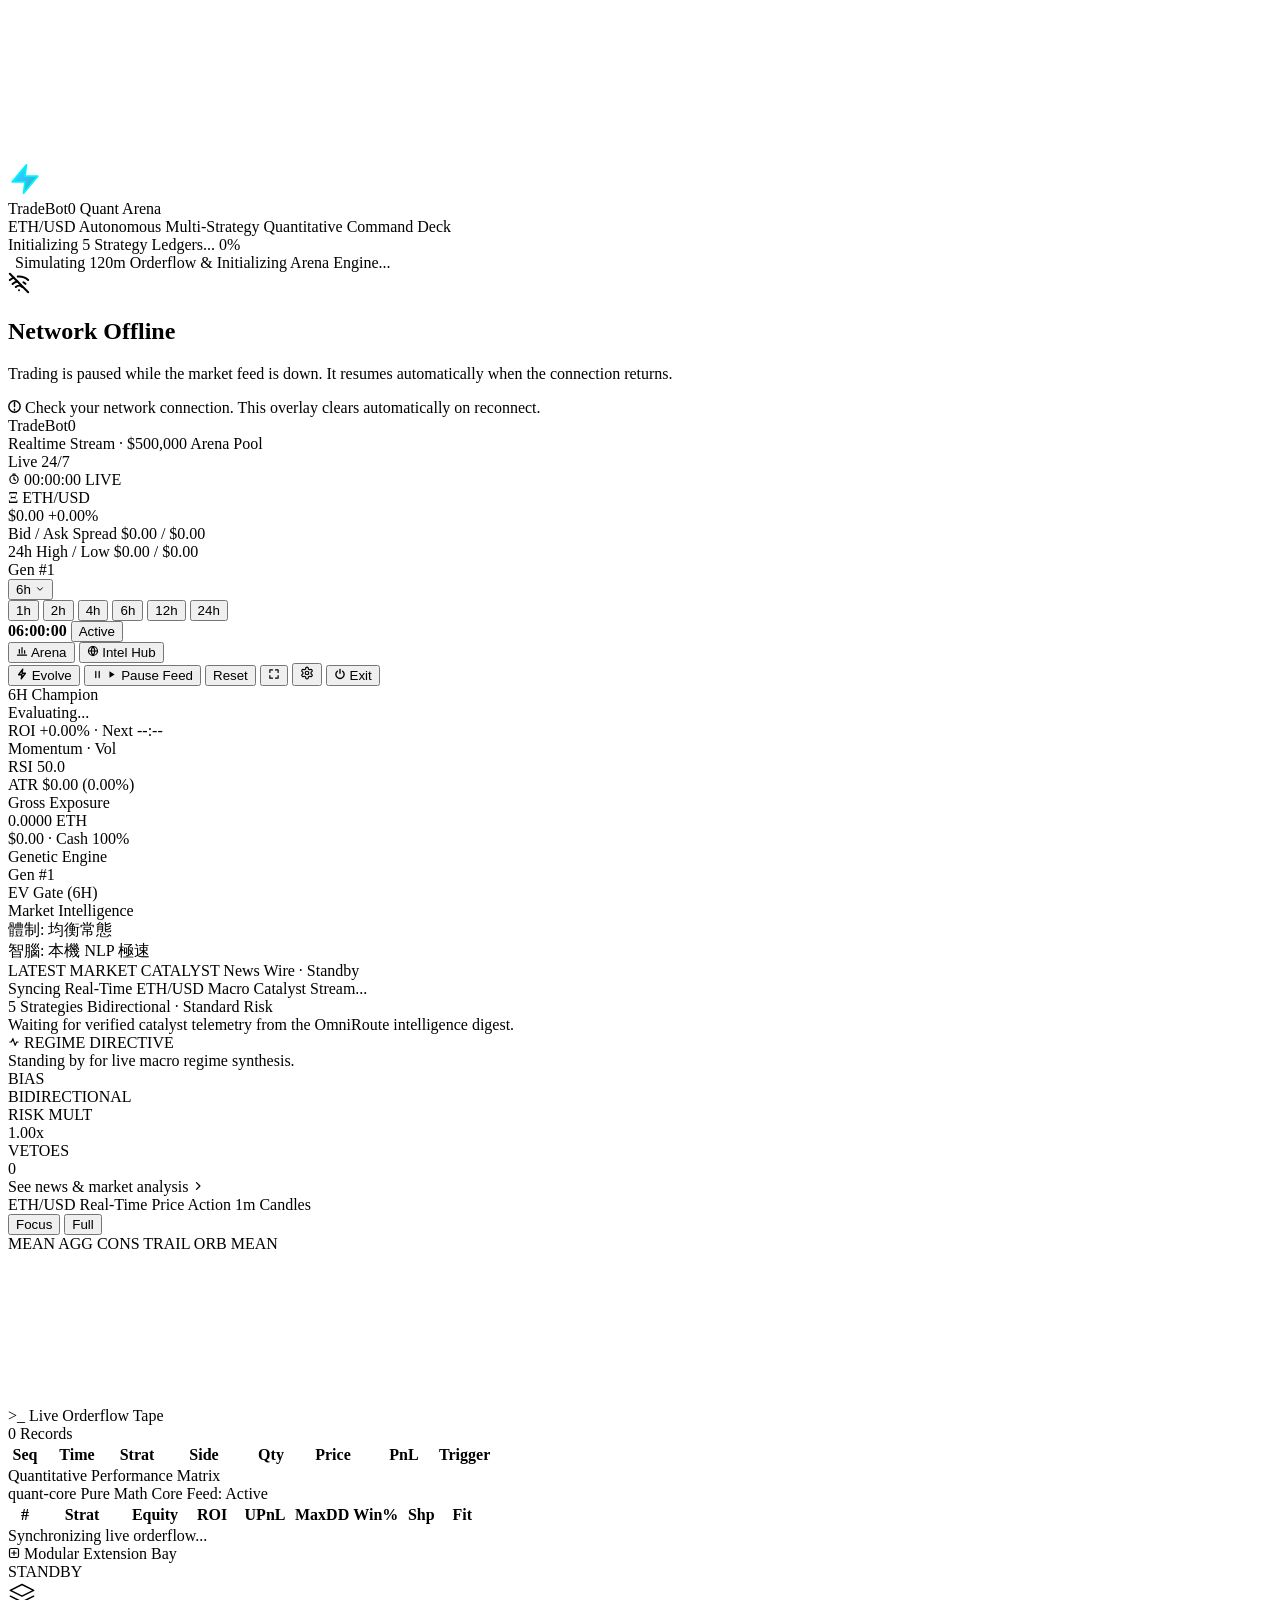
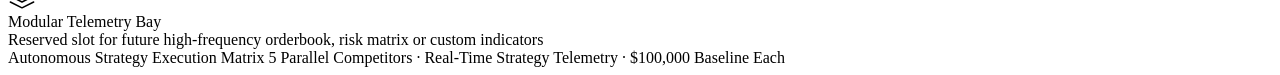
==== src/gui/assets/index.html @ a38b7079 "feat(ui): optimize TradeBot0 frontend across phases 0-4 (Option B)" ====
<!DOCTYPE html>
<html lang="en" data-theme="dark" data-wallpaper="obsidian">
<head>
<meta charset="UTF-8" />
<meta name="viewport" content="width=device-width, initial-scale=1.0" />
<title>TradeBot0 — ETH/USD Quant Trading Arena</title>
<style>
/* __APP_CSS__ */
</style>
</head>
<body class="ss-stage-host lg-stage" data-wallpaper="obsidian">
  <!-- Multi-Wallpaper Volumetric Background Stage (.lg-ambient-field) -->
  <div class="lg-ambient-field" id="lgAmbientField" aria-hidden="true">
    <div class="lg-ambient-grainient" id="lgAmbientGrainient" aria-hidden="true"></div>
    <canvas class="lg-ambient-shader" id="lgAmbientShaderCanvas" aria-hidden="true"></canvas>
    <div class="lg-ambient-blur-layer">
      <div class="lg-ambient-blob lg-ambient-blob--1"></div>
      <div class="lg-ambient-blob lg-ambient-blob--2"></div>
      <div class="lg-ambient-blob lg-ambient-blob--3"></div>
      <div class="lg-ambient-blob lg-ambient-blob--4"></div>
    </div>
    <div class="lg-ambient-caustics"></div>
    <div class="lg-ambient-grain"></div>
  </div>

  <!-- Ambient Global Bottom-Layer Cursor Glow Halo (500% area, ~20% opacity, diffuse) -->
  <div id="globalCursorBackdrop" class="global-cursor-backdrop" aria-hidden="true"></div>

  <!-- Initialization Splash Screen Overlay -->
  <div id="splashOverlay" class="splash-overlay">
    <div class="splash-container lg-glass lg-spot-card">
      <div class="splash-radar-beacon">
        <div class="lg-orbits" aria-hidden="true">
          <span class="lg-orbit-ring lg-orbit-ring--1"></span>
          <span class="lg-orbit-ring lg-orbit-ring--2"></span>
          <span class="lg-orbit-ring lg-orbit-ring--3"></span>
        </div>
        <div class="splash-icon">
          <svg class="splash-svg-icon" viewBox="0 0 24 24" width="34" height="34" fill="none" xmlns="http://www.w3.org/2000/svg">
            <polygon points="13 2 3 14 12 14 11 22 21 10 12 10 13 2" fill="url(#splashZapGrad)" stroke="#00F2FE" stroke-width="1.25" stroke-linecap="round" stroke-linejoin="round"/>
            <defs>
              <linearGradient id="splashZapGrad" x1="3" y1="2" x2="21" y2="22" gradientUnits="userSpaceOnUse">
                <stop stop-color="#00F2FE"/>
                <stop offset="0.5" stop-color="#38BDF8"/>
                <stop offset="1" stop-color="#10B981"/>
              </linearGradient>
            </defs>
          </svg>
        </div>
      </div>
      <div class="splash-brand">
        <div class="splash-title">TradeBot0 <span class="splash-highlight">Quant Arena</span></div>
        <div class="splash-subtitle">ETH/USD Autonomous Multi-Strategy Quantitative Command Deck</div>
      </div>
      <div class="splash-progress-wrapper">
        <div class="splash-progress-track ss-meter">
          <div id="splashProgressBar" class="splash-progress-bar ss-meter__fill">
            <div class="splash-progress-glow"></div>
          </div>
        </div>
        <div class="splash-progress-meta">
          <span id="splashStepLabel" class="splash-step-lbl">Initializing 5 Strategy Ledgers...</span>
          <span id="splashPercentLabel" class="splash-percent-lbl num">0%</span>
        </div>
      </div>
      <div class="splash-footer-note">
        <span class="live-dot" style="margin-right:7px;"></span>
        <span id="splashFooterNoteText">Simulating 120m Orderflow &amp; Initializing Arena Engine...</span>
      </div>
    </div>
  </div>

  <!-- Network Offline Blocking Overlay: reuses the stageshow modal pattern
       (.ss-modal-overlay + .ss-modal + lg-glass), amber warning variant
       copied from the reset confirmation modal. Shown while the market feed
       is down; trading is paused until a fresh quote arrives. No close
       button and no backdrop click: it clears only when the connection
       returns. -->
  <div id="networkOfflineOverlay" class="ss-modal-overlay" role="dialog" aria-modal="true" aria-labelledby="networkOfflineTitle">
    <div class="ss-modal lg-glass lg-spot-card">
      <div class="ss-modal-ambient-glow ss-modal-glow--amber" aria-hidden="true"></div>
      <div class="ss-modal-hero">
        <div class="ss-modal-icon-orb ss-orb--amber">
          <div class="orb-ring" aria-hidden="true"></div>
          <svg class="ss-svg-icon modal-reset-icon" viewBox="0 0 24 24" width="22" height="22" fill="none" stroke="currentColor" stroke-width="2.2" stroke-linecap="round" stroke-linejoin="round" aria-hidden="true">
            <path d="M12 20h.01"></path>
            <path d="M8.5 16.4a5 5 0 0 1 7 0"></path>
            <path d="M2 8.82a15 15 0 0 1 4.17-2.65"></path>
            <path d="M10.66 5c4.01-.36 8.14.9 11.34 3.76"></path>
            <path d="M16.85 11.25a10 10 0 0 1 2.22 1.68"></path>
            <path d="M5 13a10 10 0 0 1 5.24-2.76"></path>
            <line x1="2" x2="22" y1="2" y2="22"></line>
          </svg>
        </div>
        <h2 class="ss-modal-title" id="networkOfflineTitle">Network Offline</h2>
        <p class="ss-modal-desc">Trading is paused while the market feed is down. It resumes automatically when the connection returns.</p>
      </div>
      <div class="ss-modal-callout ss-callout--amber">
        <svg class="ss-svg-icon" viewBox="0 0 16 16" width="13" height="13" fill="none" stroke="currentColor" stroke-width="1.8" stroke-linecap="round" stroke-linejoin="round" aria-hidden="true">
          <path d="M8 3v5M8 11.5v1M15 8A7 7 0 1 1 1 8a7 7 0 0 1 14 0z"></path>
        </svg>
        <span>Check your network connection. This overlay clears automatically on reconnect.</span>
      </div>
    </div>
  </div>

  <!-- ========================================================================
       TRADEBOT0 CORE APPLICATION SHELL
       Tier 1: Floating Top Navigation Dock (Brand | Dynamic Island | Controls)
       Tier 2: 3-Zone Trading Stage (Telemetry Tubes | Chart Slab | Orderflow Tape)
       Tier 3: Autonomous Strategy Execution Deck
       ======================================================================== -->
  <div class="app-shell">

    <!-- TIER 1: FLOATING 3-POD SPATIAL CAPSULE DOCK -->
    <header class="spatial-dock-bar">

      <!-- Pod 1 (Left): Optical Lens Brand Capsule + Clock + Wallpaper Switcher -->
      <div class="lg-dock-pod lg-dock-pod--brand lg-glass lg-spot-card">
        <div class="lg-brand-emblem" aria-hidden="true">
          <span class="lg-lens-ring"></span>
          <span class="lg-lens-core"></span>
        </div>
        <div class="title-group">
          <div class="app-wordmark">
            <span class="wordmark-main">TradeBot0</span>
          </div>
          <span class="title-sub" id="sourceSubtitle">Realtime Stream · $500,000 Arena Pool</span>
        </div>
        <div id="liveBadge" class="brand-badge ss-badge lg-island-pill" data-lead>
          <span class="pulse-dot ss-badge__dot"></span>
          <span id="liveStatusText" class="ss-badge__label">Live 24/7</span>
          <span class="lg-wave-bars" aria-hidden="true">
            <i></i><i></i><i></i><i></i>
          </span>
        </div>
        <div class="iso-clock-pill lg-pill num" id="isoClockPill" title="Realtime UI Master Clock">
          <svg class="ss-svg-icon clock-icon" viewBox="0 0 16 16" width="12" height="12" fill="none" stroke="currentColor" stroke-width="1.6" stroke-linecap="round" stroke-linejoin="round" aria-hidden="true">
            <circle cx="8" cy="8.5" r="5.5"></circle>
            <path d="M8 5.5v3l2 1.2"></path>
            <path d="M6.5 1.5h3"></path>
          </svg>
          <span id="isoClockDisplay">00:00:00</span>
          <span class="clock-cadence-badge">LIVE</span>
        </div>
      </div>

      <!-- Pod 2 (Center): Dynamic Island (Hero Spot + Spread + Range + Shutdown) -->
      <div class="lg-dock-pod lg-dock-pod--island lg-glass lg-spot-card" id="topDynamicIsland" role="button" tabindex="0" onclick="switchMainView('arena')" title="Click to view Trading Arena" style="cursor: pointer;">
        <div class="island-hero-price">
          <div class="island-pair-tag">
            <span class="island-eth-glyph">Ξ</span>
            <span class="stat-lbl">ETH/USD</span>
          </div>
          <span class="stat-val spot-hero num" id="spotPrice">$0.00</span>
          <span class="stat-val island-delta-pill num" id="change24h">+0.00%</span>
        </div>
        <div class="stat-divider" aria-hidden="true"></div>
        <div class="island-micro-metrics">
          <div class="stat-block">
            <span class="stat-lbl">Bid / Ask Spread</span>
            <span class="stat-val num" id="bidAskSpread">$0.00 / $0.00</span>
          </div>
          <div class="stat-divider" aria-hidden="true"></div>
          <div class="stat-block">
            <span class="stat-lbl">24h High / Low</span>
            <span class="stat-val num" id="highLow24h">$0.00 / $0.00</span>
          </div>
        </div>
      </div>

      <!-- Pod 3 (Right): Action & Evolution Controls -->
      <div class="lg-dock-pod lg-dock-pod--controls lg-glass lg-spot-card">
        <div class="auto-evolve-pill lg-pill num">
          <span class="evolve-gen-tag" id="genLabel">Gen #1</span>
          <div class="lg-dropdown" id="evolveIntervalDropdown">
            <button type="button" class="interval-select lg-select lg-dropdown__trigger" id="evolveIntervalSelect" onclick="toggleEvolveIntervalMenu()" aria-haspopup="menu" aria-expanded="false" title="Change auto evolution cycle">
              <span id="evolveIntervalLabel">6h</span>
              <svg class="lg-dropdown__chevron" viewBox="0 0 24 24" width="10" height="10" fill="none" stroke="currentColor" stroke-width="2.4" stroke-linecap="round" stroke-linejoin="round" aria-hidden="true"><path d="M6 9l6 6 6-6"/></svg>
            </button>
            <div class="lg-dropdown__menu" id="evolveIntervalMenu" role="menu" aria-label="Auto evolution cycle">
              <button type="button" class="lg-dropdown__item" role="menuitemradio" aria-checked="false" data-seconds="3600" style="--i:0" onclick="selectEvolveInterval('3600')">1h</button>
              <button type="button" class="lg-dropdown__item" role="menuitemradio" aria-checked="false" data-seconds="7200" style="--i:1" onclick="selectEvolveInterval('7200')">2h</button>
              <button type="button" class="lg-dropdown__item" role="menuitemradio" aria-checked="false" data-seconds="14400" style="--i:2" onclick="selectEvolveInterval('14400')">4h</button>
              <button type="button" class="lg-dropdown__item is-selected" role="menuitemradio" aria-checked="true" data-seconds="21600" style="--i:3" onclick="selectEvolveInterval('21600')">6h</button>
              <button type="button" class="lg-dropdown__item" role="menuitemradio" aria-checked="false" data-seconds="43200" style="--i:4" onclick="selectEvolveInterval('43200')">12h</button>
              <button type="button" class="lg-dropdown__item" role="menuitemradio" aria-checked="false" data-seconds="86400" style="--i:5" onclick="selectEvolveInterval('86400')">24h</button>
            </div>
          </div>
          <strong id="countdownLabel" class="evolve-timer">06:00:00</strong>
          <button class="lg-switch" data-on="true" onclick="toggleAutoEvolve()" id="autoEvolveToggleBtn" title="Click to toggle auto evolution">
            <span class="lg-switch__thumb" aria-hidden="true"></span>
            <span class="lg-switch__label" id="autoEvolveLabelText">Active</span>
          </button>
        </div>

        <div class="ss-seg lg-seg" style="--n:2;" data-active-idx="0" id="mainViewSeg">
          <span class="ss-seg__thumb lg-seg__thumb" aria-hidden="true"></span>
          <button class="view-btn ss-seg__option active" id="btnViewArena" data-on onclick="switchMainView('arena')" title="Trading Arena (Press 1)">
            <svg class="ss-svg-icon" viewBox="0 0 16 16" width="12" height="12" fill="none" stroke="currentColor" stroke-width="1.6" stroke-linecap="round" stroke-linejoin="round" aria-hidden="true">
              <path d="M2 13.5h12"></path>
              <path d="M4.5 11V6"></path>
              <path d="M8 11V3.5"></path>
              <path d="M11.5 11V7.5"></path>
            </svg>
            <span>Arena</span>
          </button>
          <button class="view-btn ss-seg__option" id="btnViewIntel" onclick="switchMainView('intel')" title="Market Intelligence (Press 2)">
            <svg class="ss-svg-icon" viewBox="0 0 16 16" width="12" height="12" fill="none" stroke="currentColor" stroke-width="1.6" stroke-linecap="round" stroke-linejoin="round" aria-hidden="true">
              <circle cx="8" cy="8" r="6"></circle>
              <path d="M2 8h12"></path>
              <path d="M8 2a9.5 9.5 0 0 1 2.4 6A9.5 9.5 0 0 1 8 14a9.5 9.5 0 0 1-2.4-6A9.5 9.5 0 0 1 8 2z"></path>
            </svg>
            <span>Intel Hub</span>
          </button>
        </div>

        <button class="btn btn-primary lg-btn lg-btn--primary metal-fx-cta" onclick="triggerEvolution()" title="Trigger tournament selection and crossover mutation now (Press E)">
          <svg class="ss-svg-icon" viewBox="0 0 16 16" width="12" height="12" fill="none" stroke="currentColor" stroke-width="1.8" stroke-linecap="round" stroke-linejoin="round" aria-hidden="true">
            <path d="M9 1.5L3.5 9h4.5l-1 5.5L12.5 7H8l1-5.5z"></path>
          </svg>
          <span>Evolve</span>
        </button>
        <button class="btn lg-btn" id="pauseBtn" onclick="togglePause()" title="Pause or Resume Live Feed (Press Space)">
          <span class="icon-morph-wrap" aria-hidden="true">
            <svg class="ss-svg-icon icon-morph-a" viewBox="0 0 16 16" width="11" height="11" fill="none" stroke="currentColor" stroke-width="1.8" stroke-linecap="round">
              <path d="M5.5 3.5v9M10.5 3.5v9"></path>
            </svg>
            <svg class="ss-svg-icon icon-morph-b" viewBox="0 0 16 16" width="11" height="11" fill="currentColor">
              <path d="M5 3.2l7.5 4.8L5 12.8V3.2z"></path>
            </svg>
          </span>
          <span class="action-swap-label">Pause Feed</span>
        </button>
        <button class="btn lg-btn" onclick="requestResetArena()" title="Reset all competitor portfolios to $100,000.00 cash">
          <span>Reset</span>
        </button>
        <button class="btn btn-icon-only lg-btn" onclick="toggleFullscreen()" title="Toggle Fullscreen Mode (F11)">
          <svg class="ss-svg-icon" viewBox="0 0 16 16" width="12" height="12" fill="none" stroke="currentColor" stroke-width="1.6" stroke-linecap="round" stroke-linejoin="round" aria-hidden="true">
            <path d="M2.5 6V2.5H6"></path>
            <path d="M10 2.5h3.5V6"></path>
            <path d="M13.5 10v3.5H10"></path>
            <path d="M6 13.5H2.5V10"></path>
          </svg>
        </button>
        <button class="btn btn-icon-only lg-btn" id="btnOpenSettings" onclick="openSetupWizardModal()" title="AI Services">
          <svg class="ss-svg-icon" viewBox="0 0 24 24" width="14" height="14" fill="none" stroke="currentColor" stroke-width="2" stroke-linecap="round" stroke-linejoin="round" aria-hidden="true">
            <circle cx="12" cy="12" r="3"></circle>
            <path d="M12.22 2h-.44a2 2 0 0 0-2 2v.18a2 2 0 0 1-1 1.73l-.43.25a2 2 0 0 1-2 0l-.15-.08a2 2 0 0 0-2.73.73l-.22.38a2 2 0 0 0 .73 2.73l.15.1a2 2 0 0 1 1 1.72v.51a2 2 0 0 1-1 1.74l-.15.09a2 2 0 0 0-.73 2.73l.22.38a2 2 0 0 0 2.73.73l.15-.08a2 2 0 0 1 2 0l.43.25a2 2 0 0 1 1 1.73V20a2 2 0 0 0 2 2h.44a2 2 0 0 0 2-2v-.18a2 2 0 0 1 1-1.73l.43-.25a2 2 0 0 1 2 0l.15.08a2 2 0 0 0 2.73-.73l.22-.39a2 2 0 0 0-.73-2.73l-.15-.08a2 2 0 0 1-1-1.74v-.5a2 2 0 0 1 1-1.74l.15-.09a2 2 0 0 0 .73-2.73l-.22-.38a2 2 0 0 0-2.73-.73l-.15.08a2 2 0 0 1-2 0l-.43-.25a2 2 0 0 1-1-1.73V4a2 2 0 0 0-2-2z"></path>
          </svg>
        </button>
        <button class="btn lg-btn lg-btn--power" id="btnShutdown" onclick="requestShutdown()" title="Shutdown Arena (Save &amp; Exit)">
          <svg class="ss-svg-icon" viewBox="0 0 16 16" width="12" height="12" fill="none" stroke="currentColor" stroke-width="1.8" stroke-linecap="round" stroke-linejoin="round" aria-hidden="true">
            <path d="M8 2v5"></path>
            <path d="M4.5 4.2a5.5 5.5 0 1 0 7 0"></path>
          </svg>
          <span>Exit</span>
        </button>
      </div>
    </header>

    <!-- ======================================================================
         MAIN WORKSPACE (STAGE & STRATEGY EXECUTION MATRIX)
         ====================================================================== -->
    <main class="workspace-grid">

      <!-- 3-ZONE TRADING STAGE (LEFT TELEMETRY | CENTER CHART | RIGHT ORDERFLOW) -->
      <div class="spatial-upper-stage">

        <!-- ZONE A (Left Flank): Telemetry Tubes & Market Intelligence -->
        <aside class="spatial-flank-left">

          <!-- 4 Telemetry Tubes (.lg-vessel-grid) -->
          <div class="lg-vessel-grid">
            <!-- Vessel 1: Arena Champion -->
            <div class="lg-glass lg-spot-card lg-vessel-card is-champion-beam" id="hudVesselChampCard" data-accent="cyan" style="--lv:0.78;">
              <span class="border-beam-ring" aria-hidden="true"></span>
              <div class="lg-fluid-tube" id="hudVesselChamp" aria-hidden="true">
                <span class="lg-tube-liquid">
                  <span class="lg-tube-meniscus"></span>
                  <span class="lg-tube-bubbles"><i style="--i:0"></i><i style="--i:1"></i><i style="--i:2"></i></span>
                </span>
                <span class="lg-tube-gloss"></span>
              </div>
              <div class="lg-vessel-info">
                <div class="hud-title" id="hudChampTitle">6H Champion</div>
                <div class="hud-value" id="hudChampName">Evaluating...</div>
                <div class="hud-sub num" id="hudChampStats">ROI +0.00% · Next --:--</div>
              </div>
            </div>

            <!-- Vessel 2: Momentum & Volatility (RSI Fluid Level) -->
            <div class="lg-glass lg-spot-card lg-vessel-card" data-accent="emerald" style="--lv:0.50;">
              <div class="lg-fluid-tube" id="hudVesselRsi" aria-hidden="true">
                <span class="lg-tube-liquid">
                  <span class="lg-tube-meniscus"></span>
                  <span class="lg-tube-bubbles"><i style="--i:0"></i><i style="--i:1"></i><i style="--i:2"></i></span>
                </span>
                <span class="lg-tube-gloss"></span>
              </div>
              <div class="lg-vessel-info">
                <div class="hud-title">Momentum · Vol</div>
                <div class="hud-value num" id="hudRsiVal">RSI 50.0</div>
                <div class="hud-sub num" id="hudAtrVal">ATR $0.00 (0.00%)</div>
              </div>
            </div>

            <!-- Vessel 3: Gross Exposure & Capital Utilization -->
            <div class="lg-glass lg-spot-card lg-vessel-card" data-accent="violet" style="--lv:0.42;">
              <div class="lg-fluid-tube" id="hudVesselExp" aria-hidden="true">
                <span class="lg-tube-liquid">
                  <span class="lg-tube-meniscus"></span>
                  <span class="lg-tube-bubbles"><i style="--i:0"></i><i style="--i:1"></i><i style="--i:2"></i></span>
                </span>
                <span class="lg-tube-gloss"></span>
              </div>
              <div class="lg-vessel-info">
                <div class="hud-title">Gross Exposure</div>
                <div class="hud-value num" id="hudExposureQty">0.0000 ETH</div>
                <div class="hud-sub num" id="hudExposureVal">$0.00 · Cash 100%</div>
              </div>
            </div>

            <!-- Vessel 4: Genetic Evolution & EV Gate -->
            <div class="lg-glass lg-spot-card lg-vessel-card" data-accent="amber" style="--lv:0.68;">
              <div class="lg-fluid-tube" id="hudVesselGen" aria-hidden="true">
                <span class="lg-tube-liquid">
                  <span class="lg-tube-meniscus"></span>
                  <span class="lg-tube-bubbles"><i style="--i:0"></i><i style="--i:1"></i><i style="--i:2"></i></span>
                </span>
                <span class="lg-tube-gloss"></span>
              </div>
              <div class="lg-vessel-info">
                <div class="hud-title">Genetic Engine</div>
                <div class="hud-value num" id="hudGenVal">Gen #1</div>
                <div class="hud-sub num" id="hudGenSub">EV Gate (6H)</div>
              </div>
            </div>
          </div>

          <!-- AIMRAN uvq11-lens + uvq11-lava Macro Commander Optical Core Card -->
          <div class="lg-glass lg-spot-card lg-macro-core-card" id="macroRibbon" role="button" tabindex="0" onclick="switchMainView('intel')" title="Click to open Market Intelligence">
            <div class="lg-macro-core-top">
              <!-- AIMRAN Optical Multi-Coating Lens + Lava Core -->
              <div class="lg-optical-iris" aria-hidden="true">
                <span class="lg-iris-coating"></span>
                <span class="lg-iris-core"></span>
                <span class="lg-iris-specular"></span>
              </div>
              <div class="lg-macro-core-titles">
                <div class="macro-core-sub-title">Market Intelligence</div>
                <div class="macro-badge-row">
                  <div class="macro-badge ss-badge lg-island-pill" id="macroRegimeBadge" data-lead>
                    <span class="ss-badge__dot" id="macroDot"></span>
                    <span id="macroRegimeText" class="ss-badge__label">&#x9ad4;&#x5236;: &#x5747;&#x8861;&#x5e38;&#x614b;</span>
                  </div>
                  <span class="macro-omni-pill num" id="macroOmniTag">&#x667a;&#x8166;: &#x672c;&#x6a5f; NLP &#x6975;&#x901f;</span>
                </div>
              </div>
            </div>

            <!-- Central Content: Latest Impactful News Influencing Bot Operation -->
            <div class="macro-catalyst-card" id="macroCatalystCard">
              <div class="macro-catalyst-header">
                <span class="catalyst-pulse-orb" aria-hidden="true"></span>
                <span class="macro-catalyst-badge">LATEST MARKET CATALYST</span>
                <span class="thinking-orbs thinking-orbs--mini" id="macroThinkingOrbs" aria-hidden="true"><i class="thinking-orb"></i><i class="thinking-orb"></i><i class="thinking-orb"></i></span>
                <span class="macro-catalyst-time" id="macroCatalystTime">News Wire &middot; Standby</span>
              </div>
              <div class="macro-catalyst-headline" id="macroCatalystHeadline">Syncing Real-Time ETH/USD Macro Catalyst Stream...</div>
              <div class="macro-catalyst-action-row" id="macroCatalystActionRow">
                <span class="catalyst-impact-pill info" id="macroCatalystImpact">5 Strategies Bidirectional &middot; Standard Risk</span>
              </div>
              <div class="macro-catalyst-summary" id="macroCatalystSummary">Waiting for verified catalyst telemetry from the OmniRoute intelligence digest.</div>
            </div>

            <div class="macro-headline-wrap">
              <div class="macro-headline-header">
                <svg class="ss-svg-icon macro-headline-icon" viewBox="0 0 16 16" width="12" height="12" fill="none" stroke="currentColor" stroke-width="1.6" stroke-linecap="round" stroke-linejoin="round" aria-hidden="true">
                  <path d="M2.5 8h2l2-4.5 3 9 2-4.5h2"></path>
                </svg>
                <span class="macro-headline-badge">REGIME DIRECTIVE</span>
              </div>
              <span class="macro-headline-text" id="macroHeadlineText">Standing by for live macro regime synthesis.</span>
            </div>

            <div class="macro-telemetry-grid num">
              <div class="macro-metric-box">
                <div class="macro-metric-lbl">BIAS</div>
                <div class="macro-metric-val" id="macroBiasTag">BIDIRECTIONAL</div>
              </div>
              <div class="macro-metric-box">
                <div class="macro-metric-lbl">RISK MULT</div>
                <div class="macro-metric-val" id="macroMultTag">1.00x</div>
              </div>
              <div class="macro-metric-box">
                <div class="macro-metric-lbl">VETOES</div>
                <div class="macro-metric-val" id="macroVetoTag">0</div>
              </div>
            </div>

            <div class="macro-ribbon-cta">
              <span>See news &amp; market analysis</span>
              <svg class="ss-svg-icon cta-arrow" viewBox="0 0 16 16" width="12" height="12" fill="none" stroke="currentColor" stroke-width="1.75" stroke-linecap="round" stroke-linejoin="round" aria-hidden="true">
                <path d="M6 3.5L10.5 8 6 12.5"></path>
              </svg>
            </div>
          </div>
        </aside>

        <!-- ZONE B (Center Core): Floating Refractive Crystal Candlestick & Trajectory Slab -->
        <section class="spatial-center-chart">
          <div class="panel ss-window-panel lg-glass lg-crystal-slab">
            <div class="panel-header lg-slab-header">
              <div class="panel-title">
                <span class="lg-crystal-orb" aria-hidden="true"></span>
                <span class="serif">ETH/USD Real-Time Price Action</span>
                <span class="panel-subtitle num" id="chartScrubReadout">1m Candles</span>
              </div>
              <div class="panel-tools">
                <div class="seg-control ss-seg lg-seg" style="--n:2; --active-idx:0;" data-active-idx="0" id="scaleModeSeg">
                  <span class="ss-seg__thumb lg-seg__thumb" aria-hidden="true"></span>
                  <button class="seg-btn ss-seg__option active" id="btnScaleAuto" data-on onclick="setScaleMode('auto')" title="Focus on visible candle action (Press F)">Focus</button>
                  <button class="seg-btn ss-seg__option" id="btnScaleFull" onclick="setScaleMode('full')" title="Include distant bracket orders (Press F)">Full</button>
                </div>
                <div class="chart-legend-strip lg-pill">
                  <span class="legend-item"><i class="legend-swatch" style="background:#FFD60A"></i>MEAN</span>
                  <span class="legend-divider" aria-hidden="true"></span>
                  <span class="legend-item" title="Aggressive Momentum"><i class="legend-dot" style="background:var(--c-agg)"></i>AGG</span>
                  <span class="legend-item" title="Conservative Scalper"><i class="legend-dot" style="background:var(--c-cons)"></i>CONS</span>
                  <span class="legend-item" title="Trailing Ratchet Guard"><i class="legend-dot" style="background:var(--c-trail)"></i>TRAIL</span>
                  <span class="legend-item" title="Opening Range Breakout (15m)"><i class="legend-dot" style="background:var(--c-orb)"></i>ORB</span>
                  <span class="legend-item" title="Session Mean Pullback"><i class="legend-dot" style="background:var(--c-mean)"></i>MEAN</span>
                </div>
              </div>
            </div>
            <div class="canvas-wrap" id="priceCanvasWrap" data-cursor="crosshair">
              <canvas id="priceCanvas"></canvas>
              <div id="chartNotificationContainer" class="chart-notification-container toast-stack-host"></div>
              <div id="priceTooltip" class="chart-tooltip lg-glass num"></div>
            </div>
          </div>
        </section>

        <!-- ZONE C (Right Flank): Live Orderflow Tape (Top 50%) & Full Ledger Matrix (Bottom 50%) -->
        <aside class="spatial-flank-right">
          <!-- Top Panel: Live Orderflow Tape (50% Height) -->
          <div class="panel ss-window-panel lg-glass lg-order-tower" id="orderflowPanel">
            <div class="panel-header lg-slab-header">
              <div class="panel-title">
                <span class="console-sigil num">&gt;_</span>
                <span>Live Orderflow Tape</span>
              </div>
              <div class="panel-tools">
                <span id="fillCountLabel">0 Records</span>
              </div>
            </div>
            <div class="table-scroll orderflow-table-scroll scroll-area-faded">
              <table>
                <thead>
                  <tr>
                    <th style="width:28px;">Seq</th>
                    <th style="width:68px;">Time</th>
                    <th style="width:44px;">Strat</th>
                    <th style="width:82px;">Side</th>
                    <th class="text-right" style="width:44px;">Qty</th>
                    <th class="text-right" style="width:72px;">Price</th>
                    <th class="text-right" style="width:62px;">PnL</th>
                    <th>Trigger</th>
                  </tr>
                </thead>
                <tbody id="fillsBody"></tbody>
              </table>
            </div>
          </div>

          <!-- Bottom Panel: Full Ledger / Quantitative Performance Matrix (Compact) -->
          <div class="panel ss-window-panel lg-glass lg-ledger-tower" id="fullLedgerPanel">
            <div class="panel-header lg-slab-header">
              <div class="panel-title">
                <span class="lg-crystal-orb lg-crystal-orb--emerald" aria-hidden="true"></span>
                <span>Quantitative Performance Matrix</span>
              </div>
              <div class="panel-tools">
                <span class="console-prompt-tag num">quant-core</span>
                <span id="omniSourceBadge" class="brand-badge ss-badge lg-pill" role="button" tabindex="0" onclick="showEngineInfo()" title="Click to view Quant Engine diagnostic telemetry">
                  Pure Math Core
                </span>
                <span id="omniQuotaBadge" class="brand-badge ss-badge lg-pill" data-tone="success">
                  Feed: Active
                </span>
              </div>
            </div>
            <div class="table-scroll ledger-table-scroll scroll-area-faded" id="tabLeaderboardWrap">
              <table id="leaderboardTable">
                <thead>
                  <tr>
                    <th class="sort-th" style="width:28px;" data-sort-key="rank" onclick="setLeaderboardSort('rank')" title="Sort by rank">#<span class="sort-chevron" aria-hidden="true"></span></th>
                    <th style="width:78px;">Strat</th>
                    <th class="text-right sort-th sort-th--active" style="width:60px;" data-sort-key="equity" onclick="setLeaderboardSort('equity')" title="Sort by equity">Equity<span class="sort-chevron" aria-hidden="true"></span></th>
                    <th class="text-right sort-th" style="width:46px;" data-sort-key="roi_pct" onclick="setLeaderboardSort('roi_pct')" title="Sort by ROI">ROI<span class="sort-chevron" aria-hidden="true"></span></th>
                    <th class="text-right sort-th" style="width:52px;" data-sort-key="unrealized_pnl" onclick="setLeaderboardSort('unrealized_pnl')" title="Sort by unrealized PnL">UPnL<span class="sort-chevron" aria-hidden="true"></span></th>
                    <th class="text-right sort-th" style="width:44px;" data-sort-key="max_dd_pct" onclick="setLeaderboardSort('max_dd_pct')" title="Sort by Max Drawdown">MaxDD<span class="sort-chevron" aria-hidden="true"></span></th>
                    <th class="text-right sort-th" style="width:40px;" data-sort-key="win_rate_pct" onclick="setLeaderboardSort('win_rate_pct')" title="Sort by Win Rate">Win%<span class="sort-chevron" aria-hidden="true"></span></th>
                    <th class="text-right sort-th" style="width:38px;" data-sort-key="sharpe" onclick="setLeaderboardSort('sharpe')" title="Sort by Sharpe">Shp<span class="sort-chevron" aria-hidden="true"></span></th>
                    <th class="text-right sort-th" style="width:36px;" data-sort-key="fitness" onclick="setLeaderboardSort('fitness')" title="Sort by Fitness">Fit<span class="sort-chevron" aria-hidden="true"></span></th>
                  </tr>
                </thead>
                <tbody id="leaderboardBody"></tbody>
              </table>
            </div>
            <div class="omni-footer">
              <span class="omni-text num" id="omniSummary">Synchronizing live orderflow...</span>
            </div>
          </div>

          <!-- Bottom Panel: Empty Outlined Box (Reserved for future features) -->
          <div class="panel ss-window-panel lg-glass lg-future-slot-tower" id="modularSlotPanel">
            <div class="panel-header lg-slab-header">
              <div class="panel-title">
                <svg class="ss-svg-icon" viewBox="0 0 16 16" width="12" height="12" fill="none" stroke="currentColor" stroke-width="1.6" stroke-linecap="round" stroke-linejoin="round" aria-hidden="true">
                  <rect x="2" y="2" width="12" height="12" rx="2"></rect>
                  <path d="M8 5v6M5 8h6"></path>
                </svg>
                <span class="slot-bay-title">Modular Extension Bay</span>
              </div>
              <div class="panel-tools">
                <span class="slot-status-pill">STANDBY</span>
              </div>
            </div>
            <div class="modular-slot-canvas">
              <div class="modular-slot-frame">
                <svg class="modular-slot-icon" viewBox="0 0 24 24" width="28" height="28" fill="none" stroke="currentColor" stroke-width="1.3" stroke-linecap="round" stroke-linejoin="round" aria-hidden="true">
                  <path d="M12 3L2 8l10 5 10-5-10-5z"></path>
                  <path d="M2 13l10 5 10-5"></path>
                  <path d="M2 18l10 5 10-5"></path>
                </svg>
                <div class="modular-slot-label">Modular Telemetry Bay</div>
                <div class="modular-slot-hint">Reserved slot for future high-frequency orderbook, risk matrix or custom indicators</div>
              </div>
            </div>
          </div>
        </aside>

      </div>

      <!-- STRATEGY EXECUTION MATRIX DOCK -->
      <section class="spatial-lower-dock">
        <div class="panel ss-window-panel lg-glass lg-bento-dock-panel">
          <div class="panel-header lg-slab-header">
            <div class="panel-title">
              <span class="lg-crystal-orb lg-crystal-orb--emerald" aria-hidden="true"></span>
              <span class="matrix-title-main">Autonomous Strategy Execution Matrix</span>
              <span class="panel-subtitle num matrix-subtitle">5 Parallel Competitors · Real-Time Strategy Telemetry · $100,000 Baseline Each</span>
            </div>
            <div class="panel-tools">
              <!-- Segmented controller hidden to streamline view while preserving DOM ID contract -->
              <div class="seg-control ss-seg lg-seg" style="display:none;" aria-hidden="true" id="rightTabSeg">
                <span class="ss-seg__thumb lg-seg__thumb" aria-hidden="true"></span>
                <button class="seg-btn ss-seg__option" id="btnTabAll" onclick="setRightTab('all')">Dual View</button>
                <button class="seg-btn ss-seg__option active" id="btnTabCards" data-on onclick="setRightTab('cards')">Strategy Cards</button>
                <button class="seg-btn ss-seg__option" id="btnTabLeaderboard" onclick="setRightTab('leaderboard')">Full Ledger</button>
              </div>
            </div>
          </div>

          <div class="lg-bento-dock-body">
            <!-- 6-Column Strategy Cards -->
            <div id="tabCardsView" class="strategies-bento-dock"></div>
          </div>
        </div>
      </section>

    </main>

    <!-- ======================================================================
         MACRO INTELLIGENCE HUB & OMNIROUTE MONITOR VIEW
         ====================================================================== -->
    <main class="intel-hub-grid" id="intelHubMainView" style="display:none;">
      <section class="intel-top-deck">
        <!-- Card 1: OmniRoute Gateway & Quota Monitor -->
        <div class="panel intel-panel ss-window-panel lg-glass">
          <div class="panel-header lg-slab-header">
            <div class="panel-title">
              <span class="console-sigil num">&gt;_</span>
              <span>AI Services</span>
            </div>
            <div class="panel-tools">
              <span id="omniGatewayStatusPill" class="intel-status-pill ss-badge online">Online</span>
            </div>
          </div>
          <div class="intel-panel-body">
            <!-- Status lines: collapsed to zero height while both
                 lines are empty (user decision 2026-11-16,
                 sim-approved). The fallback line appears when the
                 local backup analysis is active; the diagnosis line
                 is filled by the gateway-diagnosis workstream. -->
            <div class="intel-status-lines">
              <div class="intel-status-line" id="intelFallbackLine">Using local backup analysis</div>
              <div class="intel-status-line intel-diagnosis-line" id="intelDiagnosisLine"></div>
            </div>
            <!-- The three engineering cards (Controller, Token
                 Utilization, Async Concurrency) are always shown --
                 the Advanced toggle was removed at the user's request
                 (2026-11-15). -->
            <div class="intel-advanced-section">
              <div>
                <div class="intel-metrics-row">
                  <div class="intel-metric lg-glass lg-spot-card omni-console-card">
                    <span class="intel-metric-lbl">OmniRoute Controller</span>
                    <span id="omniEndpointVal" style="display:none;" aria-hidden="true">http://localhost:20128/v1</span>
                    <button class="btn lg-btn lg-btn--console metal-fx-cta" onclick="openOmniRouteConsole()" id="btnOpenOmniConsole" title="Launch OmniRoute AI Gateway Web Console in browser (Port 20128)">
                      <svg class="ss-svg-icon" viewBox="0 0 16 16" width="12" height="12" fill="none" stroke="currentColor" stroke-width="1.8" stroke-linecap="round" stroke-linejoin="round" aria-hidden="true">
                        <path d="M12 9v4a1 1 0 0 1-1 1H3a1 1 0 0 1-1-1V5a1 1 0 0 1 1-1h4"></path>
                        <path d="M10 2h4v4"></path>
                        <path d="M14 2L7.5 8.5"></path>
                      </svg>
                      <span>Launch Console</span>
                    </button>
                  </div>
                  <div class="intel-metric lg-glass lg-spot-card intel-metric--wide">
                    <span class="intel-metric-lbl">Token Utilization</span>
                    <span class="intel-metric-val num intel-metric-val--wrap" id="omniTokensVal">0 / 0</span>
                    <span class="intel-metric-sub num" id="omniTokensSub">0.0% SHA-256 Dedup Saved</span>
                    <div class="ctx-meter" id="omniTokenMeter" title="Active token usage vs SHA-256 deduplication savings">
                      <div class="ctx-meter-track">
                        <div class="ctx-meter-seg ctx-meter-seg--active" id="omniTokenSegActive" style="width:0%"></div>
                        <div class="ctx-meter-seg ctx-meter-seg--saved" id="omniTokenSegSaved" style="width:0%"></div>
                      </div>
                      <div class="ctx-meter-legend num">
                        <span class="ctx-legend-item"><i class="ctx-dot ctx-dot--active" aria-hidden="true"></i><span id="omniMeterActiveLbl">Used 0%</span></span>
                        <span class="ctx-legend-item"><i class="ctx-dot ctx-dot--saved" aria-hidden="true"></i><span id="omniMeterSavedLbl">Saved 0%</span></span>
                      </div>
                    </div>
                  </div>
                  <div class="intel-metric lg-glass lg-spot-card">
                    <span class="intel-metric-lbl">Async Concurrency</span>
                    <span class="intel-metric-val num" id="omniConcurrencyVal">25 Semaphores</span>
                    <span class="intel-metric-sub num" id="omniReqCounters">Reqs: 0 | OK: 0 | Fail: 0</span>
                  </div>
                </div>
              </div>
            </div>
            <!-- Deck port (2026-11-15, sim direction): the Password row
                 moved out of the OmniRoute Controller box into this shared
                 footer row (Password left, Refresh right), so all three
                 small boxes are a uniform 76px. -->
            <div class="intel-meta-subrow">
              <span class="intel-metric-sub pwd-row-inline" id="omniConsoleSubtext">Password: <code class="pwd-badge" id="omniConsolePwd" role="button" tabindex="0" onclick="copyOmniPassword()" title="Click to copy admin password"><span id="omniConsolePwdText">********</span><span class="icon-morph-wrap icon-morph-wrap--copy" aria-hidden="true"><svg class="pwd-copy-svg icon-morph-a" viewBox="0 0 16 16" width="11" height="11" fill="none" stroke="currentColor" stroke-width="1.8" stroke-linecap="round" stroke-linejoin="round"><rect x="5" y="5" width="8" height="8" rx="1.5"></rect><path d="M3 11V3.5A1.5 1.5 0 0 1 4.5 2H11"></path></svg><svg class="pwd-check-svg icon-morph-b" viewBox="0 0 16 16" width="11" height="11" fill="none" stroke="currentColor" stroke-width="2" stroke-linecap="round" stroke-linejoin="round"><path d="M3 8.5l3.2 3.2L13 4.8"></path></svg></span></code><button type="button" class="pwd-eye-btn pwd-eye-morph" id="btnToggleOmniPwd" onclick="toggleOmniPasswordVisibility()" title="Show password" aria-label="Show password" aria-pressed="false"><svg class="pwd-eye-open" viewBox="0 0 16 16" width="12" height="12" fill="none" stroke="currentColor" stroke-width="1.6" stroke-linecap="round" stroke-linejoin="round" aria-hidden="true"><path d="M1.5 8s2.4-4.2 6.5-4.2S14.5 8 14.5 8s-2.4 4.2-6.5 4.2S1.5 8 1.5 8z"></path><circle cx="8" cy="8" r="2"></circle></svg><svg class="pwd-eye-off" viewBox="0 0 16 16" width="12" height="12" fill="none" stroke="currentColor" stroke-width="1.6" stroke-linecap="round" stroke-linejoin="round" aria-hidden="true"><path d="M2 2l12 12"></path><path d="M6.6 6.6a2 2 0 0 0 2.8 2.8"></path><path d="M4.2 4.5C2.6 5.6 1.5 8 1.5 8s2.4 4.2 6.5 4.2c1.4 0 2.6-.4 3.6-1"></path><path d="M6.4 3.9A6.9 6.9 0 0 1 8 3.8c4.1 0 6.5 4.2 6.5 4.2a11.3 11.3 0 0 1-1.9 2.4"></path></svg></button></span>
              <button class="btn btn-primary lg-btn lg-btn--primary metal-fx-cta" onclick="requestAiIntelDigest()" id="btnRefreshDigest" style="margin-left:auto;">
                <svg class="ss-svg-icon btn-spin-icon" viewBox="0 0 16 16" width="12" height="12" fill="none" stroke="currentColor" stroke-width="1.8" stroke-linecap="round" stroke-linejoin="round" aria-hidden="true">
                  <path d="M13.5 8a5.5 5.5 0 1 1-1.6-3.9L14 6.5M14 2.5v4h-4"></path>
                </svg>
                <span class="action-swap-label">Refresh News Analysis</span>
              </button>
            </div>
            <!-- Refresh progress: collapsed to zero height while
                 idle (user decision 2026-11-16, sim-approved).
                 The fill is indeterminate (sliding) -- a digest
                 refresh has no trustworthy percent, so none is
                 fabricated. -->
            <div id="digestRefreshProgress" class="digest-refresh-progress" role="progressbar" aria-valuemin="0" aria-valuemax="100" aria-label="Refreshing news analysis">
              <div class="digest-refresh-head">
                <span class="thinking-orbs" id="digestThinkingOrbs" aria-hidden="true"><i class="thinking-orb"></i><i class="thinking-orb"></i><i class="thinking-orb"></i></span>
                <span class="digest-refresh-lbl" id="digestRefreshLabel">Synthesizing live feeds...</span>
              </div>
              <div class="digest-refresh-progress-track"><div class="digest-refresh-progress-fill indeterminate"></div></div>
            </div>
          </div>
        </div>

        <!-- Card 2: Macro Regime Commander Weather & Directive -->
        <div class="panel intel-panel ss-window-panel lg-glass">
          <div class="panel-header lg-slab-header">
            <div class="panel-title">
              <span class="lg-crystal-orb" aria-hidden="true"></span>
              <span>Market Direction</span>
            </div>
            <div class="panel-tools">
              <span id="macroRegimeHubBadge" class="intel-status-pill ss-badge neutral">NORMAL</span>
            </div>
          </div>
          <div class="intel-panel-body">
            <div class="intel-metrics-row">
              <div class="intel-metric lg-glass lg-spot-card">
                <span class="intel-metric-lbl">Directional Bias</span>
                <span class="intel-metric-val highlight num" id="macroHubBias">BIDIRECTIONAL</span>
                <span class="intel-metric-sub" id="macroHubBiasSub">All 5 Strategies Permitted</span>
              </div>
              <div class="intel-metric lg-glass lg-spot-card">
                <span class="intel-metric-lbl">Risk Multiplier</span>
                <span class="intel-metric-val num" id="macroHubRiskMult">1.00x</span>
                <span class="intel-metric-sub">Dynamic De-leverage Guard</span>
              </div>
              <div class="intel-metric lg-glass lg-spot-card">
                <span class="intel-metric-lbl">Commander Confidence</span>
                <span class="intel-metric-val num" id="macroHubConfidence">85%</span>
                <span class="intel-metric-sub num" id="macroHubLastEval">Last Eval: Continuous</span>
              </div>
              <div class="intel-metric lg-glass lg-spot-card">
                <span class="intel-metric-lbl">Vetoes Enforced Today</span>
                <span class="intel-metric-val num" id="macroHubVetoCount" style="color:var(--c-cons);">0</span>
                <span class="intel-metric-sub">Counter-trend entries blocked</span>
              </div>
            </div>
            <div class="intel-meta-subrow">
              <span class="intel-headline-lbl">Active Directive</span>
              <span class="intel-headline-text" id="macroHubHeadline">Macro regime balanced. Multi-domain feeds synchronized.</span>
            </div>
            <div class="intel-throttle-line" id="macroThrottleLine">News updates slowed for now</div>
          </div>
        </div>
      </section>

      <!-- Bottom Section: Market Intelligence Stream & Competitor Action Matrix -->
      <section class="intel-events-section panel ss-window-panel lg-glass">
        <div class="panel-header lg-slab-header">
          <div class="panel-title">
            <span class="lg-crystal-orb lg-crystal-orb--emerald" aria-hidden="true"></span>
            <span>Market Intelligence Stream</span>
          </div>
          <div class="panel-tools">
            <span class="intel-feed-desc">Multi-Domain: US Macro, Fed, Crypto ETFs, AI Semis, Geopolitics</span>
            <div class="intel-search-wrap" id="intelSearchWrap">
              <button type="button" class="intel-search-btn" id="btnIntelSearchToggle" onclick="toggleIntelSearch()" title="Search intelligence events" aria-label="Search events">
                <svg viewBox="0 0 16 16" width="12" height="12" fill="none" stroke="currentColor" stroke-width="1.7" stroke-linecap="round" stroke-linejoin="round" aria-hidden="true">
                  <circle cx="7" cy="7" r="4.5"></circle>
                  <path d="M10.5 10.5L14 14"></path>
                </svg>
              </button>
              <input type="text" class="intel-search-input" id="intelSearchInput" placeholder="Filter events..." autocomplete="off" spellcheck="false" />
              <button type="button" class="intel-search-clear" id="btnIntelSearchClear" onclick="clearIntelSearch()" title="Clear filter" aria-label="Clear filter">
                <svg viewBox="0 0 12 12" width="9" height="9" fill="none" stroke="currentColor" stroke-width="1.8" stroke-linecap="round" aria-hidden="true">
                  <path d="M2.5 2.5l7 7M9.5 2.5l-7 7"></path>
                </svg>
              </button>
            </div>
            <span id="intelEventCountLabel" class="intel-count-badge lg-pill num">5 Curated Events</span>
            <div class="ss-seg lg-seg intel-sort-seg" style="--n:2;" data-active-idx="0" id="intelSortSeg" role="group" aria-label="Sort events">
              <span class="ss-seg__thumb lg-seg__thumb" aria-hidden="true"></span>
              <button class="seg-btn ss-seg__option active" id="intelSortTime" data-on onclick="setIntelSortMode('time')" title="Sort by time">Time</button>
              <button class="seg-btn ss-seg__option" id="intelSortImpact" onclick="setIntelSortMode('impact')" title="Sort by impact">Impact</button>
            </div>
          </div>
        </div>
        <div class="intel-filter-bar">
          <div class="intel-domain-chips" id="intelDomainChips" role="group" aria-label="Filter by domain">
            <button type="button" class="intel-chip is-active" data-domain="all" onclick="setIntelDomainFilter('all')">All</button>
            <button type="button" class="intel-chip" data-domain="macro" onclick="setIntelDomainFilter('macro')">US Macro</button>
            <button type="button" class="intel-chip" data-domain="fed" onclick="setIntelDomainFilter('fed')">Fed</button>
            <button type="button" class="intel-chip" data-domain="crypto" onclick="setIntelDomainFilter('crypto')">Crypto ETFs</button>
            <button type="button" class="intel-chip" data-domain="tech" onclick="setIntelDomainFilter('tech')">AI Semis</button>
            <button type="button" class="intel-chip" data-domain="geopolitics" onclick="setIntelDomainFilter('geopolitics')">Geopolitics</button>
          </div>
        </div>
        <div class="intel-events-scroll scroll-area-faded" id="intelEventsScroll">
          <div class="intel-events-list" id="intelEventsList">
            <!-- Dynamically populated by renderIntelHub(state) -->
          </div>
        </div>
      </section>
    </main>
  </div>

  <!-- API Credentials & OmniRoute Gateway Setup Wizard Modal -->
  <div class="ss-modal-overlay setup-wizard-overlay" id="setupWizardModal" style="display:none;" onclick="handleWizardOverlayClick(event)">
    <div class="ss-modal setup-wizard-modal lg-glass lg-spot-card" role="dialog" aria-modal="true" aria-labelledby="setupWizardTitle">
      <button class="ss-modal-close" onclick="requestCloseSetupWizardModal()" id="btnWizardClose" title="Close &amp; Return to Arena" aria-label="Close">
        <svg viewBox="0 0 16 16" width="12" height="12" fill="none" stroke="currentColor" stroke-width="2" stroke-linecap="round">
          <path d="M3 3l10 10M13 3L3 13"></path>
        </svg>
      </button>

      <div class="ss-modal-ambient-glow" aria-hidden="true"></div>

      <div class="setup-wizard-header">
        <div class="setup-wizard-badge">
          <span class="console-sigil num">&gt;_</span>
          <span>CONFIGURATION &amp; CREDENTIALS</span>
        </div>
        <h2 class="ss-modal-title" id="setupWizardTitle">TradeBot0 Gateway Setup</h2>
        <p class="ss-modal-desc">
          Add your Google Gemini API key so TradeBot0 can read the news and judge the market.
        </p>
      </div>

      <div class="setup-wizard-body">
        <div class="setup-wizard-column">
          <div class="setup-keys-intro">One key is all you need.</div>
          <!-- Google Gemini -->
          <div class="setup-provider-card">
            <div class="setup-provider-meta">
              <span class="setup-provider-name">Google Gemini API Key<button type="button" class="setup-key-help" aria-label="What is this API key for?">?<span class="setup-key-help-popup">Lets TradeBot0 ask Gemini to read the news and judge the market.</span></button></span>
              <span class="setup-provider-hint">News reading and market analysis. <a class="setup-key-link" href="#" onclick="openProviderKeyPage('https://aistudio.google.com/apikey'); return false;">Get a key</a></span>
            </div>
            <div class="setup-input-group">
              <input type="password" id="keyGemini" class="setup-key-input num" placeholder="AIzaSy..." autocomplete="off" spellcheck="false" />
              <button type="button" class="setup-eye-btn" onclick="toggleKeyVisibility('keyGemini', this)" title="Show / Hide Key">
                <svg viewBox="0 0 16 16" width="14" height="14" fill="none" stroke="currentColor" stroke-width="1.6"><path d="M1.5 8s2.5-5 6.5-5 6.5 5 6.5 5-2.5 5-6.5 5-6.5-5-6.5-5z"></path><circle cx="8" cy="8" r="2.5"></circle></svg>
              </button>
              <button type="button" class="btn lg-btn setup-test-btn" id="btnTestGemini" onclick="testProviderKey('gemini')">
                <span>Test</span>
              </button>
            </div>
            <div class="setup-provider-status" id="statusGemini">
              <span class="setup-status-pill neutral">Not added</span>
            </div>
          </div>

          <!-- Admin Password -->
          <div class="setup-provider-card">
            <div class="setup-provider-meta">
              <span class="setup-provider-name">Password</span>
              <span class="setup-provider-hint">Password for signing in to the OmniRoute dashboard (min 8 characters)</span>
            </div>
            <div class="setup-input-group">
              <input type="password" id="keyAdminPassword" class="setup-key-input num" placeholder="New admin password" autocomplete="new-password" spellcheck="false" />
              <button type="button" class="setup-eye-btn" onclick="toggleKeyVisibility('keyAdminPassword', this)" title="Show / Hide Password">
                <svg viewBox="0 0 16 16" width="14" height="14" fill="none" stroke="currentColor" stroke-width="1.6"><path d="M1.5 8s2.5-5 6.5-5 6.5 5 6.5 5-2.5 5-6.5 5-6.5-5-6.5-5z"></path><circle cx="8" cy="8" r="2.5"></circle></svg>
              </button>
            </div>
            <div class="setup-input-group">
              <input type="password" id="keyAdminPasswordConfirm" class="setup-key-input num" placeholder="Confirm admin password" autocomplete="new-password" spellcheck="false" />
              <button type="button" class="setup-eye-btn" onclick="toggleKeyVisibility('keyAdminPasswordConfirm', this)" title="Show / Hide Password">
                <svg viewBox="0 0 16 16" width="14" height="14" fill="none" stroke="currentColor" stroke-width="1.6"><path d="M1.5 8s2.5-5 6.5-5 6.5 5 6.5 5-2.5 5-6.5 5-6.5-5-6.5-5z"></path><circle cx="8" cy="8" r="2.5"></circle></svg>
              </button>
            </div>
            <div class="pwd-strength-wrap" id="adminPwdStrengthWrap" data-level="0">
              <div class="pwd-strength-bars" id="adminPwdStrengthBar" aria-hidden="true">
                <span class="pwd-strength-seg"></span>
                <span class="pwd-strength-seg"></span>
                <span class="pwd-strength-seg"></span>
                <span class="pwd-strength-seg"></span>
              </div>
              <span class="pwd-strength-text num" id="adminPwdStrengthText">Min 8 chars</span>
            </div>
            <div class="setup-provider-status" id="statusAdminPassword">
              <span class="setup-status-pill neutral">Not Set</span>
            </div>
          </div>

          <!-- Gateway Options & Environment Check -->
          <div class="setup-gateway-options">
            <div class="setup-env-row">
              <div class="setup-env-item">
                <span class="setup-env-label">Node.js</span>
                <span class="setup-status-pill neutral" id="envNodePill">Checking...</span>
              </div>
              <div class="setup-env-item">
                <span class="setup-env-label">OmniRoute</span>
                <span class="setup-status-pill neutral" id="envOmniRoutePill">Checking...</span>
              </div>
            </div>
            <div class="setup-gateway-note">
              Credentials synchronize directly to <code>~/.omniroute/.env</code> while preserving server security tokens.
            </div>
            <div class="setup-gateway-note">
              Models are auto-routed by OmniRoute (auto) across your configured providers.
            </div>
            <div class="setup-collapsible" id="gatewayRuntimeActionWrap">
              <div class="setup-collapsible-inner">
                <div class="setup-gateway-action-stack">
                  <div class="setup-gateway-note" id="gatewayUnavailableNote"></div>
                  <button type="button" class="btn lg-btn lg-btn--primary" id="btnInstallGatewayRuntime" onclick="installGatewayRuntime()">
                    <span>Install Node.js &amp; OmniRoute</span>
                  </button>
                </div>
              </div>
            </div>
          </div>

          <!-- Status Notification Banner (content-sized, collapses cleanly when empty) -->
          <div class="setup-collapsible" id="setupWizardBannerWrap">
            <div class="setup-collapsible-inner">
              <div id="setupWizardStatusBanner" class="setup-wizard-banner"></div>
            </div>
          </div>

          <!-- One-click install progress (collapses cleanly when idle) -->
          <div class="setup-collapsible" id="setupInstallProgressWrap">
            <div class="setup-collapsible-inner">
              <div id="setupInstallProgress" class="setup-install-progress" role="progressbar" aria-valuemin="0" aria-valuemax="100" aria-label="Installation progress">
                <div class="setup-install-progress-track"><div class="setup-install-progress-fill" id="setupInstallProgressFill"></div></div>
              </div>
            </div>
          </div>

          <!-- Save & Launch progress (collapses cleanly when idle) -->
          <div class="setup-collapsible" id="setupSaveProgressWrap">
            <div class="setup-collapsible-inner">
              <div id="setupSaveProgress" class="setup-save-progress" role="progressbar" aria-valuemin="0" aria-valuemax="100" aria-label="Save and launch progress">
                <div class="setup-save-progress-track"><div class="setup-save-progress-fill" id="setupSaveProgressFill"></div></div>
              </div>
            </div>
          </div>
        </div>
      </div>

      <div class="setup-wizard-actions">
        <button class="btn lg-btn lg-btn--primary metal-fx-cta" id="btnSaveAndLaunch" onclick="saveAndLaunchGateway()">
          <span>Save &amp; Launch Arena</span>
        </button>
      </div>
    </div>
  </div>

  <!-- Session Shutdown & Progress Save Modal Dialog -->
  <div class="ss-modal-overlay" id="shutdownModal" style="display:none;" onclick="handleModalOverlayClick(event)">
    <div class="ss-modal lg-glass lg-spot-card" role="dialog" aria-modal="true" aria-labelledby="shutdownModalTitle">
      <button class="ss-modal-close" onclick="closeShutdownModal()" title="Cancel &amp; Return to Arena" aria-label="Close">
        <svg viewBox="0 0 16 16" width="12" height="12" fill="none" stroke="currentColor" stroke-width="2" stroke-linecap="round">
          <path d="M3 3l10 10M13 3L3 13"></path>
        </svg>
      </button>

      <div class="ss-modal-ambient-glow" aria-hidden="true"></div>

      <div class="ss-modal-hero">
        <div class="ss-modal-icon-orb">
          <div class="orb-ring" aria-hidden="true"></div>
          <svg class="ss-svg-icon modal-power-icon" viewBox="0 0 24 24" width="22" height="22" fill="none" stroke="currentColor" stroke-width="2.2" stroke-linecap="round" stroke-linejoin="round" aria-hidden="true">
            <path d="M12 2v9"></path>
            <path d="M5.5 5.5a9 9 0 1 0 13 0"></path>
          </svg>
        </div>
        <h2 class="ss-modal-title" id="shutdownModalTitle">Shutdown Arena Session</h2>
        <p class="ss-modal-desc">
          Preserve your trading session state, portfolio balances, active bracket orders, and genetic generation before closing?
        </p>
      </div>

      <div class="ss-modal-callout">
        <svg class="ss-svg-icon" viewBox="0 0 16 16" width="13" height="13" fill="none" stroke="currentColor" stroke-width="1.8" stroke-linecap="round" stroke-linejoin="round" aria-hidden="true">
          <path d="M2.5 8l3.5 3.5 7.5-7.5"></path>
        </svg>
        <span>Session snapshot auto-restores on your next launch.</span>
      </div>

      <div class="ss-modal-actions">
        <button class="modal-act-btn modal-act-primary" onclick="confirmShutdown(true)">
          <svg viewBox="0 0 16 16" width="13" height="13" fill="none" stroke="currentColor" stroke-width="2" stroke-linecap="round" stroke-linejoin="round" aria-hidden="true">
            <path d="M13 3L6 10.5 3 7.5"></path>
          </svg>
          <span>Save &amp; Exit</span>
        </button>
        <button class="modal-act-btn modal-act-danger" onclick="confirmShutdown(false)">
          <span>Exit Without Saving</span>
        </button>
        <button class="modal-act-btn modal-act-ghost" onclick="closeShutdownModal()">
          <span>Cancel &amp; Return</span>
        </button>
      </div>
    </div>
  </div>

  <!-- Reset Confirmation Modal Dialog -->
  <div class="ss-modal-overlay" id="resetConfirmModal" style="display:none;" onclick="handleResetOverlayClick(event)">
    <div class="ss-modal lg-glass lg-spot-card" role="dialog" aria-modal="true" aria-labelledby="resetModalTitle">
      <button class="ss-modal-close" onclick="closeResetModal()" title="Cancel &amp; Return" aria-label="Close">
        <svg viewBox="0 0 16 16" width="12" height="12" fill="none" stroke="currentColor" stroke-width="2" stroke-linecap="round">
          <path d="M3 3l10 10M13 3L3 13"></path>
        </svg>
      </button>

      <div class="ss-modal-ambient-glow ss-modal-glow--amber" aria-hidden="true"></div>

      <div class="ss-modal-hero">
        <div class="ss-modal-icon-orb ss-orb--amber">
          <div class="orb-ring" aria-hidden="true"></div>
          <svg class="ss-svg-icon modal-reset-icon" viewBox="0 0 24 24" width="22" height="22" fill="none" stroke="currentColor" stroke-width="2.2" stroke-linecap="round" stroke-linejoin="round" aria-hidden="true">
            <path d="M3 12a9 9 0 1 0 9-9 9.75 9.75 0 0 0-6.74 2.74L3 8"></path>
            <path d="M3 3v5h5"></path>
          </svg>
        </div>
        <h2 class="ss-modal-title" id="resetModalTitle">Reset Quant Arena Session</h2>
        <p class="ss-modal-desc">
          Are you sure you want to reset all competitor portfolios back to $100,000.00 cash, purge current orders, and re-initialize orderflow?
        </p>
      </div>

      <div class="ss-modal-callout ss-callout--amber">
        <svg class="ss-svg-icon" viewBox="0 0 16 16" width="13" height="13" fill="none" stroke="currentColor" stroke-width="1.8" stroke-linecap="round" stroke-linejoin="round" aria-hidden="true">
          <path d="M8 3v5M8 11.5v1M15 8A7 7 0 1 1 1 8a7 7 0 0 1 14 0z"></path>
        </svg>
        <span>This will clear active trade telemetry, leaderboard standings, and genetic evolution.</span>
      </div>

      <div class="ss-modal-actions">
        <div class="sld-track" id="resetSlideTrack" role="slider" tabindex="0" aria-label="Slide right to confirm resetting the arena" aria-valuemin="0" aria-valuemax="100" aria-valuenow="0">
          <div class="sld-fill" id="resetSlideFill"></div>
          <span class="sld-label" id="resetSlideLabel">Slide to Reset Arena</span>
          <div class="sld-thumb" id="resetSlideThumb" aria-hidden="true">
            <svg viewBox="0 0 16 16" width="14" height="14" fill="none" stroke="currentColor" stroke-width="2" stroke-linecap="round" stroke-linejoin="round">
              <path d="M3.5 8h9"></path>
              <path d="M8.5 4l4 4-4 4"></path>
            </svg>
          </div>
        </div>
        <button class="modal-act-btn modal-act-danger" onclick="confirmResetArena()">
          <svg viewBox="0 0 24 24" width="14" height="14" fill="none" stroke="currentColor" stroke-width="2.2" stroke-linecap="round" stroke-linejoin="round" aria-hidden="true">
            <path d="M3 12a9 9 0 1 0 9-9 9.75 9.75 0 0 0-6.74 2.74L3 8"></path>
            <path d="M3 3v5h5"></path>
          </svg>
          <span>Confirm Reset</span>
        </button>
        <button class="modal-act-btn modal-act-ghost" onclick="closeResetModal()">
          <span>Cancel &amp; Return</span>
        </button>
      </div>
    </div>
  </div>

  <!-- Cancel Install Confirmation (wizard close during a running install) -->
  <div class="ss-modal-overlay install-cancel-confirm-overlay" id="installCancelConfirmModal" style="display:none;" onclick="handleInstallCancelOverlayClick(event)">
    <div class="ss-modal lg-glass lg-spot-card" role="dialog" aria-modal="true" aria-labelledby="installCancelModalTitle">
      <button class="ss-modal-close" onclick="closeInstallCancelConfirm()" title="Keep Installing" aria-label="Close">
        <svg viewBox="0 0 16 16" width="12" height="12" fill="none" stroke="currentColor" stroke-width="2" stroke-linecap="round">
          <path d="M3 3l10 10M13 3L3 13"></path>
        </svg>
      </button>

      <div class="ss-modal-ambient-glow ss-modal-glow--amber" aria-hidden="true"></div>

      <div class="ss-modal-hero">
        <div class="ss-modal-icon-orb ss-orb--amber">
          <div class="orb-ring" aria-hidden="true"></div>
          <svg class="ss-svg-icon modal-reset-icon" viewBox="0 0 24 24" width="22" height="22" fill="none" stroke="currentColor" stroke-width="2.2" stroke-linecap="round" stroke-linejoin="round" aria-hidden="true">
            <path d="M3 12a9 9 0 1 0 9-9 9.75 9.75 0 0 0-6.74 2.74L3 8"></path>
            <path d="M3 3v5h5"></path>
          </svg>
        </div>
        <h2 class="ss-modal-title" id="installCancelModalTitle">Cancel installation?</h2>
        <p class="ss-modal-desc">
          Closing the setup wizard will interrupt the download and cancel the installation. Are you sure you want to close?
        </p>
      </div>

      <div class="ss-modal-callout ss-callout--amber">
        <svg class="ss-svg-icon" viewBox="0 0 16 16" width="13" height="13" fill="none" stroke="currentColor" stroke-width="1.8" stroke-linecap="round" stroke-linejoin="round" aria-hidden="true">
          <path d="M8 3v5M8 11.5v1M15 8A7 7 0 1 1 1 8a7 7 0 1 1 14 0z"></path>
        </svg>
        <span>You can restart the installation later from the setup wizard.</span>
      </div>

      <div class="ss-modal-actions">
        <button class="modal-act-btn modal-act-danger" onclick="confirmCancelInstallAndClose()">
          <span>Close &amp; Cancel Install</span>
        </button>
        <button class="modal-act-btn modal-act-ghost" onclick="closeInstallCancelConfirm()">
          <span>Keep Installing</span>
        </button>
      </div>
    </div>
  </div>

  <!-- Close Setup Wizard Confirmation (wizard close when no install is running) -->
  <!-- Separate from the shutdown prompt and the cancel-install prompt: this one
       warns that the API key / password typed in the wizard will not be saved. -->
  <div class="ss-modal-overlay wizard-close-confirm-overlay" id="wizardCloseConfirmModal" style="display:none;" onclick="handleWizardCloseOverlayClick(event)">
    <div class="ss-modal lg-glass lg-spot-card" role="dialog" aria-modal="true" aria-labelledby="wizardCloseModalTitle">
      <button class="ss-modal-close" onclick="closeWizardCloseConfirm()" title="Keep Editing" aria-label="Close">
        <svg viewBox="0 0 16 16" width="12" height="12" fill="none" stroke="currentColor" stroke-width="2" stroke-linecap="round">
          <path d="M3 3l10 10M13 3L3 13"></path>
        </svg>
      </button>

      <div class="ss-modal-ambient-glow ss-modal-glow--amber" aria-hidden="true"></div>

      <div class="ss-modal-hero">
        <div class="ss-modal-icon-orb ss-orb--amber">
          <div class="orb-ring" aria-hidden="true"></div>
          <svg class="ss-svg-icon" viewBox="0 0 24 24" width="22" height="22" fill="none" stroke="currentColor" stroke-width="2.2" stroke-linecap="round" stroke-linejoin="round" aria-hidden="true">
            <path d="M10.3 3.9 1.8 18a2 2 0 0 0 1.7 3h17a2 2 0 0 0 1.7-3L13.7 3.9a2 2 0 0 0-3.4 0z"></path>
            <path d="M12 9v4"></path>
            <path d="M12 17h.01"></path>
          </svg>
        </div>
        <h2 class="ss-modal-title" id="wizardCloseModalTitle">Close setup wizard?</h2>
        <p class="ss-modal-desc">
          Are you sure you want to close the setup wizard? Anything you entered here has not been saved yet.
        </p>
      </div>

      <div class="ss-modal-callout ss-callout--amber">
        <svg class="ss-svg-icon" viewBox="0 0 16 16" width="13" height="13" fill="none" stroke="currentColor" stroke-width="1.8" stroke-linecap="round" stroke-linejoin="round" aria-hidden="true">
          <path d="M8 3v5M8 11.5v1M15 8A7 7 0 1 1 1 8a7 7 0 0 1 14 0z"></path>
        </svg>
        <span>Your API key and admin password will not be saved.</span>
      </div>

      <div class="ss-modal-actions">
        <button class="modal-act-btn modal-act-danger" onclick="confirmCloseWizardWithoutSaving()">
          <span>Close Without Saving</span>
        </button>
        <button class="modal-act-btn modal-act-ghost" onclick="closeWizardCloseConfirm()">
          <span>Keep Editing</span>
        </button>
      </div>
    </div>
  </div>

  <!-- Command Palette (Ctrl+K) & Keyboard Shortcuts Cheat Sheet (?) -->
  <div class="ss-modal-overlay cmd-palette-overlay" id="commandPaletteModal" style="display:none;" onclick="handleCmdPaletteOverlayClick(event)">
    <div class="cmd-palette-card lg-glass" id="cmdPaletteCard" role="dialog" aria-modal="true" aria-label="Command Palette">
      <div class="cmd-palette-head">
        <svg class="ss-svg-icon cmd-search-icon" viewBox="0 0 16 16" width="14" height="14" fill="none" stroke="currentColor" stroke-width="1.8" stroke-linecap="round" stroke-linejoin="round" aria-hidden="true">
          <circle cx="7" cy="7" r="4.8"></circle>
          <path d="M10.8 10.8L14 14"></path>
        </svg>
        <input type="text" class="cmd-palette-input" id="cmdPaletteInput" placeholder="Type a command or search actions..." autocomplete="off" spellcheck="false" />
        <button type="button" class="cmd-palette-mode-btn" id="btnCmdToggleMode" onclick="toggleCommandPaletteMode()" title="Switch between commands and keyboard shortcuts">Shortcuts</button>
        <kbd class="cmd-palette-kbd">Esc</kbd>
      </div>
      <div class="cmd-palette-list scroll-area-faded" id="cmdPaletteList" role="listbox" aria-label="Commands"></div>
      <div class="cmd-palette-shortcuts scroll-area-faded" id="cmdPaletteShortcutsView" style="display:none;"></div>
      <div class="cmd-palette-foot">
        <span class="cmd-palette-backdrop-info">Backdrop: <strong id="cmdPaletteBackdropBadge" class="num">Shader</strong></span>
        <span class="cmd-palette-hints num"><kbd class="cmd-palette-kbd">Up/Down</kbd> Navigate · <kbd class="cmd-palette-kbd">Enter</kbd> Run · <kbd class="cmd-palette-kbd">Ctrl+K</kbd> Commands · <kbd class="cmd-palette-kbd">?</kbd> Keys</span>
      </div>
    </div>
  </div>

<script>
/* __APP_JS__ */
</script>
</body>
</html>
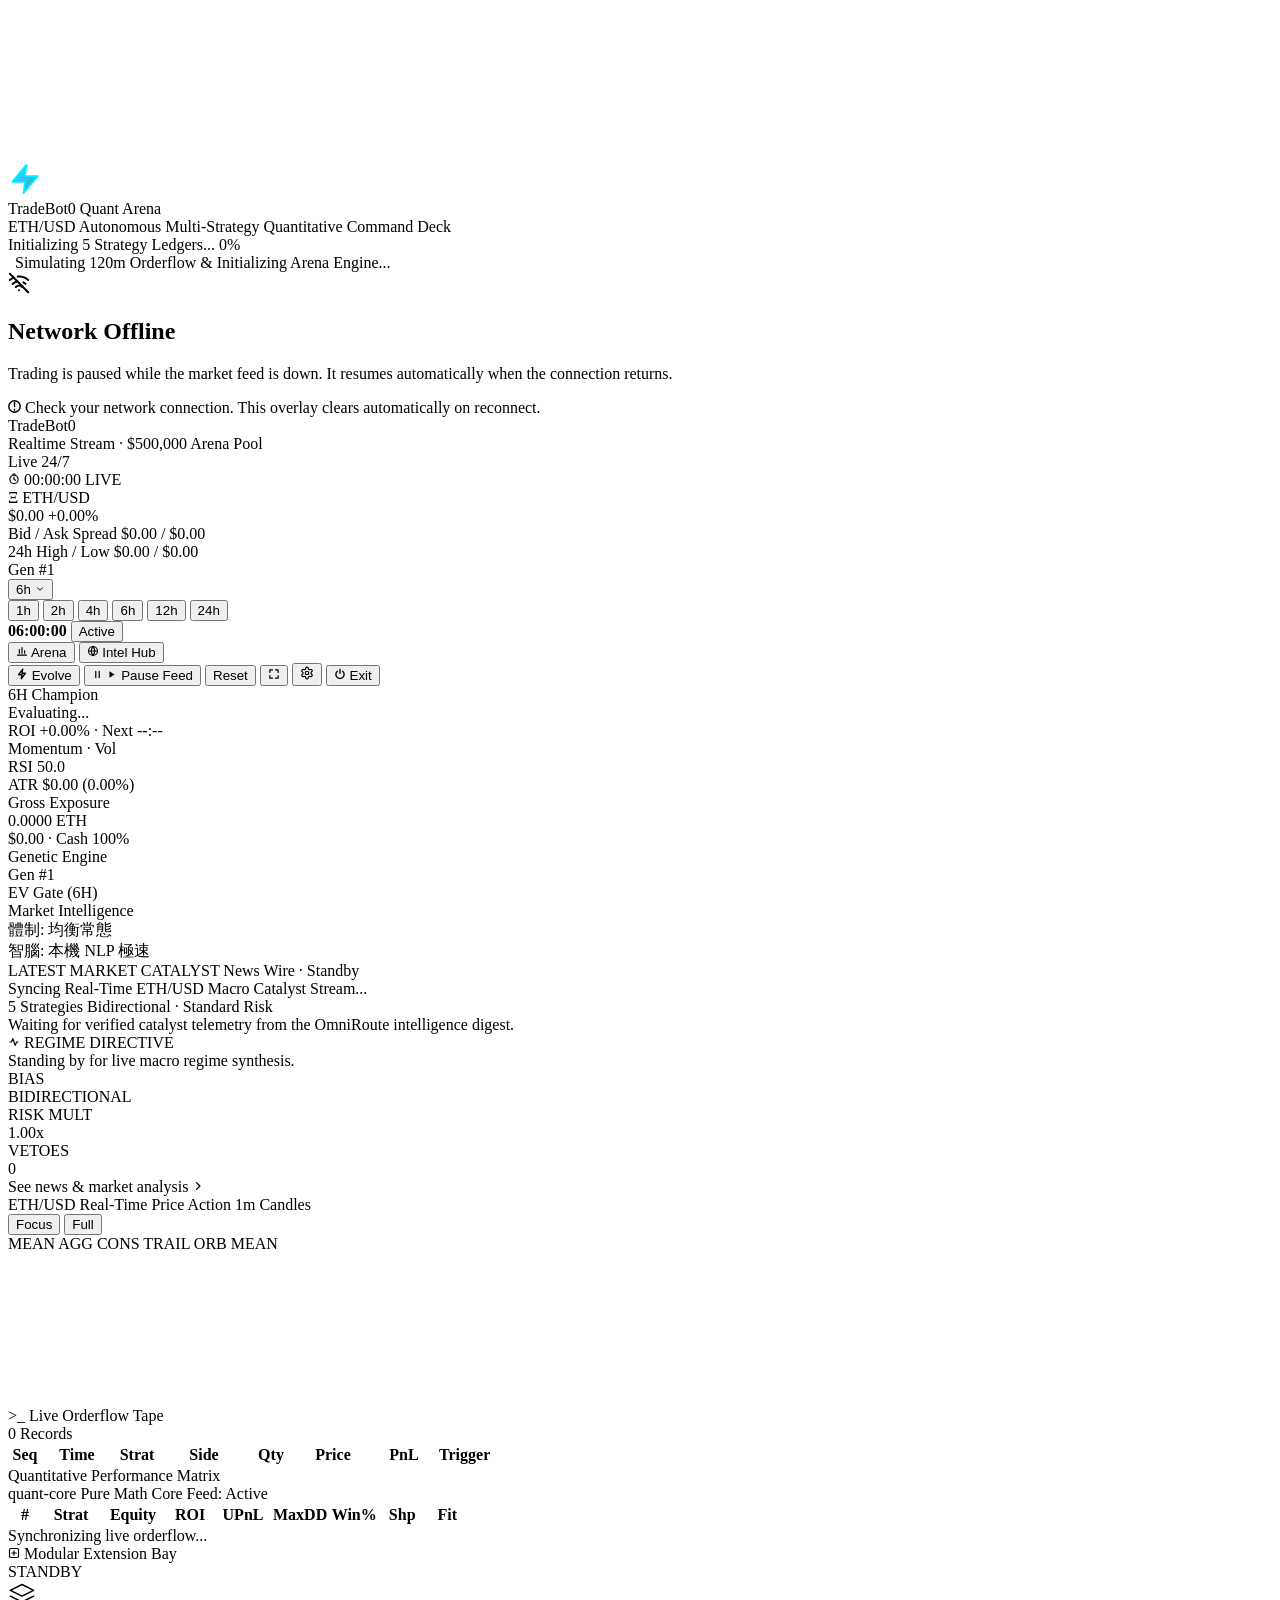
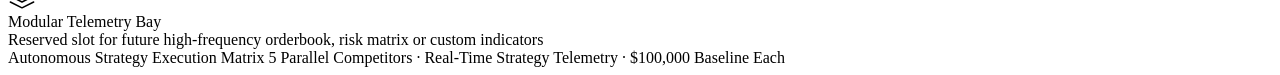
==== commit ea9277a1: "Release V2.6.0: UI optimization overhaul, custom app icon, real-time news freshness, and full debug " ====
--- a/src/gui/assets/index.html
+++ b/src/gui/assets/index.html
@@ -4,6 +4,7 @@
 <meta charset="UTF-8" />
 <meta name="viewport" content="width=device-width, initial-scale=1.0" />
 <title>TradeBot0 — ETH/USD Quant Trading Arena</title>
+<link rel="icon" type="image/png" href="/* __APP_ICON_DATA_URI__ */" />
 <style>
 /* __APP_CSS__ */
 </style>
@@ -262,6 +263,7 @@
     <!-- ======================================================================
          MAIN WORKSPACE (STAGE & STRATEGY EXECUTION MATRIX)
          ====================================================================== -->
+    <div class="view-stage-host" id="viewStageHost">
     <main class="workspace-grid">
 
       <!-- 3-ZONE TRADING STAGE (LEFT TELEMETRY | CENTER CHART | RIGHT ORDERFLOW) -->
@@ -496,14 +498,14 @@
                 <thead>
                   <tr>
                     <th class="sort-th" style="width:28px;" data-sort-key="rank" onclick="setLeaderboardSort('rank')" title="Sort by rank">#<span class="sort-chevron" aria-hidden="true"></span></th>
-                    <th style="width:78px;">Strat</th>
+                    <th style="width:56px;">Strat</th>
                     <th class="text-right sort-th sort-th--active" style="width:60px;" data-sort-key="equity" onclick="setLeaderboardSort('equity')" title="Sort by equity">Equity<span class="sort-chevron" aria-hidden="true"></span></th>
                     <th class="text-right sort-th" style="width:46px;" data-sort-key="roi_pct" onclick="setLeaderboardSort('roi_pct')" title="Sort by ROI">ROI<span class="sort-chevron" aria-hidden="true"></span></th>
                     <th class="text-right sort-th" style="width:52px;" data-sort-key="unrealized_pnl" onclick="setLeaderboardSort('unrealized_pnl')" title="Sort by unrealized PnL">UPnL<span class="sort-chevron" aria-hidden="true"></span></th>
-                    <th class="text-right sort-th" style="width:44px;" data-sort-key="max_dd_pct" onclick="setLeaderboardSort('max_dd_pct')" title="Sort by Max Drawdown">MaxDD<span class="sort-chevron" aria-hidden="true"></span></th>
-                    <th class="text-right sort-th" style="width:40px;" data-sort-key="win_rate_pct" onclick="setLeaderboardSort('win_rate_pct')" title="Sort by Win Rate">Win%<span class="sort-chevron" aria-hidden="true"></span></th>
-                    <th class="text-right sort-th" style="width:38px;" data-sort-key="sharpe" onclick="setLeaderboardSort('sharpe')" title="Sort by Sharpe">Shp<span class="sort-chevron" aria-hidden="true"></span></th>
-                    <th class="text-right sort-th" style="width:36px;" data-sort-key="fitness" onclick="setLeaderboardSort('fitness')" title="Sort by Fitness">Fit<span class="sort-chevron" aria-hidden="true"></span></th>
+                    <th class="text-right sort-th" style="width:52px;" data-sort-key="max_dd_pct" onclick="setLeaderboardSort('max_dd_pct')" title="Sort by Max Drawdown">MaxDD<span class="sort-chevron" aria-hidden="true"></span></th>
+                    <th class="text-right sort-th" style="width:46px;" data-sort-key="win_rate_pct" onclick="setLeaderboardSort('win_rate_pct')" title="Sort by Win Rate">Win%<span class="sort-chevron" aria-hidden="true"></span></th>
+                    <th class="text-right sort-th" style="width:42px;" data-sort-key="sharpe" onclick="setLeaderboardSort('sharpe')" title="Sort by Sharpe">Shp<span class="sort-chevron" aria-hidden="true"></span></th>
+                    <th class="text-right sort-th" style="width:40px;" data-sort-key="fitness" onclick="setLeaderboardSort('fitness')" title="Sort by Fitness">Fit<span class="sort-chevron" aria-hidden="true"></span></th>
                   </tr>
                 </thead>
                 <tbody id="leaderboardBody"></tbody>
@@ -760,6 +762,7 @@
         </div>
       </section>
     </main>
+    </div>
   </div>
 
   <!-- API Credentials & OmniRoute Gateway Setup Wizard Modal -->
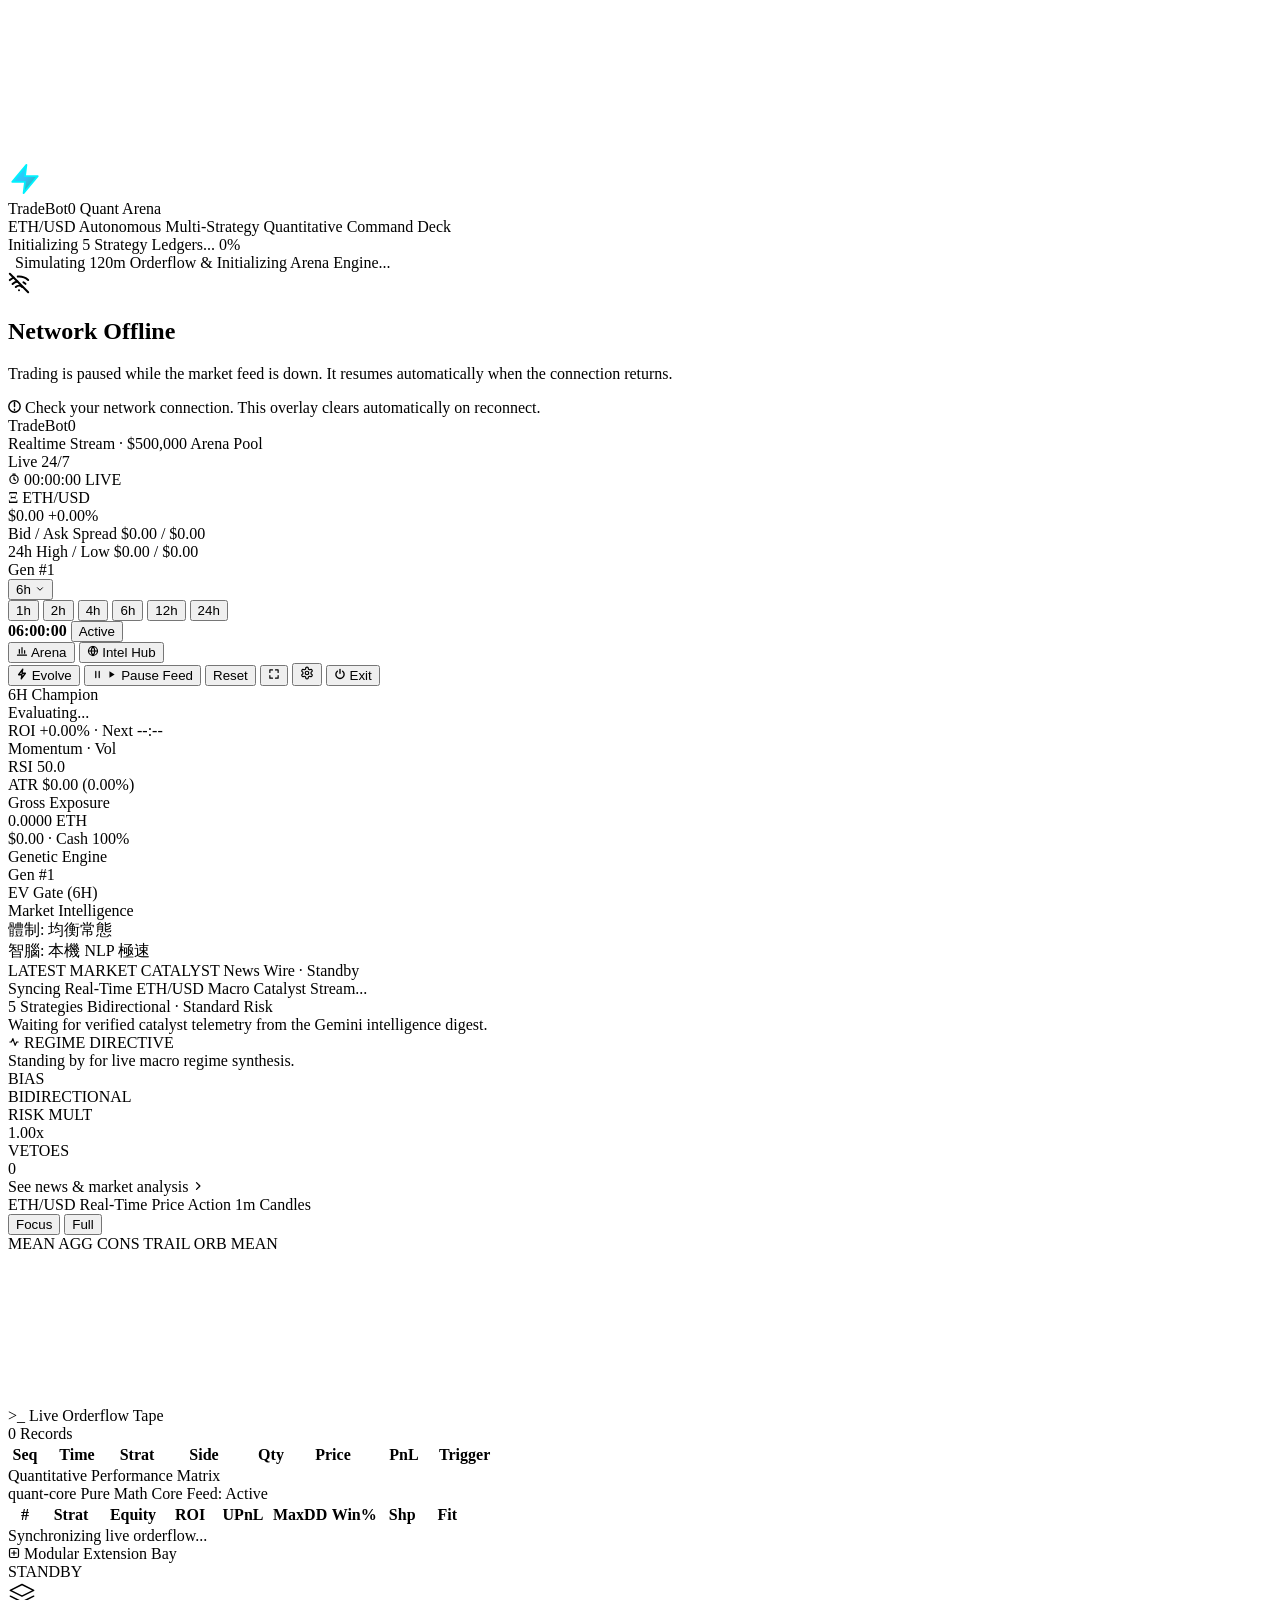
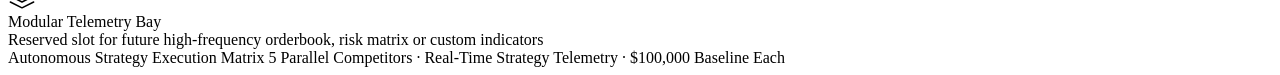
==== commit 7fdd0a7a: "Release V3.0.0: Direct Google Gemini API & OmniRoute Removal" ====
--- a/src/gui/assets/index.html
+++ b/src/gui/assets/index.html
@@ -373,7 +373,7 @@
               <div class="macro-catalyst-action-row" id="macroCatalystActionRow">
                 <span class="catalyst-impact-pill info" id="macroCatalystImpact">5 Strategies Bidirectional &middot; Standard Risk</span>
               </div>
-              <div class="macro-catalyst-summary" id="macroCatalystSummary">Waiting for verified catalyst telemetry from the OmniRoute intelligence digest.</div>
+              <div class="macro-catalyst-summary" id="macroCatalystSummary">Waiting for verified catalyst telemetry from the Gemini intelligence digest.</div>
             </div>
 
             <div class="macro-headline-wrap">
@@ -576,11 +576,11 @@
     </main>
 
     <!-- ======================================================================
-         MACRO INTELLIGENCE HUB & OMNIROUTE MONITOR VIEW
+         MACRO INTELLIGENCE HUB & GEMINI AI MONITOR VIEW
          ====================================================================== -->
     <main class="intel-hub-grid" id="intelHubMainView" style="display:none;">
       <section class="intel-top-deck">
-        <!-- Card 1: OmniRoute Gateway & Quota Monitor -->
+        <!-- Card 1: Gemini AI & Quota Monitor -->
         <div class="panel intel-panel ss-window-panel lg-glass">
           <div class="panel-header lg-slab-header">
             <div class="panel-title">
@@ -588,67 +588,50 @@
               <span>AI Services</span>
             </div>
             <div class="panel-tools">
-              <span id="omniGatewayStatusPill" class="intel-status-pill ss-badge online">Online</span>
+              <span id="aiStatusPill" class="intel-status-pill ss-badge online">Online</span>
             </div>
           </div>
           <div class="intel-panel-body">
             <!-- Status lines: collapsed to zero height while both
-                 lines are empty (user decision 2026-11-16,
-                 sim-approved). The fallback line appears when the
+                 lines are empty. The fallback line appears when the
                  local backup analysis is active; the diagnosis line
-                 is filled by the gateway-diagnosis workstream. -->
+                 reflects direct Gemini API quota or connectivity state. -->
             <div class="intel-status-lines">
               <div class="intel-status-line" id="intelFallbackLine">Using local backup analysis</div>
               <div class="intel-status-line intel-diagnosis-line" id="intelDiagnosisLine"></div>
             </div>
-            <!-- The three engineering cards (Controller, Token
-                 Utilization, Async Concurrency) are always shown --
-                 the Advanced toggle was removed at the user's request
-                 (2026-11-15). -->
             <div class="intel-advanced-section">
               <div>
                 <div class="intel-metrics-row">
-                  <div class="intel-metric lg-glass lg-spot-card omni-console-card">
-                    <span class="intel-metric-lbl">OmniRoute Controller</span>
-                    <span id="omniEndpointVal" style="display:none;" aria-hidden="true">http://localhost:20128/v1</span>
-                    <button class="btn lg-btn lg-btn--console metal-fx-cta" onclick="openOmniRouteConsole()" id="btnOpenOmniConsole" title="Launch OmniRoute AI Gateway Web Console in browser (Port 20128)">
-                      <svg class="ss-svg-icon" viewBox="0 0 16 16" width="12" height="12" fill="none" stroke="currentColor" stroke-width="1.8" stroke-linecap="round" stroke-linejoin="round" aria-hidden="true">
-                        <path d="M12 9v4a1 1 0 0 1-1 1H3a1 1 0 0 1-1-1V5a1 1 0 0 1 1-1h4"></path>
-                        <path d="M10 2h4v4"></path>
-                        <path d="M14 2L7.5 8.5"></path>
-                      </svg>
-                      <span>Launch Console</span>
-                    </button>
+                  <div class="intel-metric lg-glass lg-spot-card">
+                    <span class="intel-metric-lbl">Gemini Model</span>
+                    <span class="intel-metric-val num" id="aiModelNameVal">gemini-3.1-flash-lite</span>
+                    <span class="intel-metric-sub" id="aiModelSub">Direct HTTPS API</span>
                   </div>
                   <div class="intel-metric lg-glass lg-spot-card intel-metric--wide">
                     <span class="intel-metric-lbl">Token Utilization</span>
-                    <span class="intel-metric-val num intel-metric-val--wrap" id="omniTokensVal">0 / 0</span>
-                    <span class="intel-metric-sub num" id="omniTokensSub">0.0% SHA-256 Dedup Saved</span>
-                    <div class="ctx-meter" id="omniTokenMeter" title="Active token usage vs SHA-256 deduplication savings">
+                    <span class="intel-metric-val num intel-metric-val--wrap" id="aiTokensVal">0 / 0</span>
+                    <span class="intel-metric-sub num" id="aiTokensSub">0.0% SHA-256 Dedup Saved</span>
+                    <div class="ctx-meter" id="aiTokenMeter" title="Active token usage vs SHA-256 deduplication savings">
                       <div class="ctx-meter-track">
-                        <div class="ctx-meter-seg ctx-meter-seg--active" id="omniTokenSegActive" style="width:0%"></div>
-                        <div class="ctx-meter-seg ctx-meter-seg--saved" id="omniTokenSegSaved" style="width:0%"></div>
+                        <div class="ctx-meter-seg ctx-meter-seg--active" id="aiTokenSegActive" style="width:0%"></div>
+                        <div class="ctx-meter-seg ctx-meter-seg--saved" id="aiTokenSegSaved" style="width:0%"></div>
                       </div>
                       <div class="ctx-meter-legend num">
-                        <span class="ctx-legend-item"><i class="ctx-dot ctx-dot--active" aria-hidden="true"></i><span id="omniMeterActiveLbl">Used 0%</span></span>
-                        <span class="ctx-legend-item"><i class="ctx-dot ctx-dot--saved" aria-hidden="true"></i><span id="omniMeterSavedLbl">Saved 0%</span></span>
+                        <span class="ctx-legend-item"><i class="ctx-dot ctx-dot--active" aria-hidden="true"></i><span id="aiMeterActiveLbl">Used 0%</span></span>
+                        <span class="ctx-legend-item"><i class="ctx-dot ctx-dot--saved" aria-hidden="true"></i><span id="aiMeterSavedLbl">Saved 0%</span></span>
                       </div>
                     </div>
                   </div>
                   <div class="intel-metric lg-glass lg-spot-card">
                     <span class="intel-metric-lbl">Async Concurrency</span>
-                    <span class="intel-metric-val num" id="omniConcurrencyVal">25 Semaphores</span>
-                    <span class="intel-metric-sub num" id="omniReqCounters">Reqs: 0 | OK: 0 | Fail: 0</span>
+                    <span class="intel-metric-val num" id="aiConcurrencyVal">25 Semaphores</span>
+                    <span class="intel-metric-sub num" id="aiReqCounters">Reqs: 0 | OK: 0 | Fail: 0</span>
                   </div>
                 </div>
               </div>
             </div>
-            <!-- Deck port (2026-11-15, sim direction): the Password row
-                 moved out of the OmniRoute Controller box into this shared
-                 footer row (Password left, Refresh right), so all three
-                 small boxes are a uniform 76px. -->
             <div class="intel-meta-subrow">
-              <span class="intel-metric-sub pwd-row-inline" id="omniConsoleSubtext">Password: <code class="pwd-badge" id="omniConsolePwd" role="button" tabindex="0" onclick="copyOmniPassword()" title="Click to copy admin password"><span id="omniConsolePwdText">********</span><span class="icon-morph-wrap icon-morph-wrap--copy" aria-hidden="true"><svg class="pwd-copy-svg icon-morph-a" viewBox="0 0 16 16" width="11" height="11" fill="none" stroke="currentColor" stroke-width="1.8" stroke-linecap="round" stroke-linejoin="round"><rect x="5" y="5" width="8" height="8" rx="1.5"></rect><path d="M3 11V3.5A1.5 1.5 0 0 1 4.5 2H11"></path></svg><svg class="pwd-check-svg icon-morph-b" viewBox="0 0 16 16" width="11" height="11" fill="none" stroke="currentColor" stroke-width="2" stroke-linecap="round" stroke-linejoin="round"><path d="M3 8.5l3.2 3.2L13 4.8"></path></svg></span></code><button type="button" class="pwd-eye-btn pwd-eye-morph" id="btnToggleOmniPwd" onclick="toggleOmniPasswordVisibility()" title="Show password" aria-label="Show password" aria-pressed="false"><svg class="pwd-eye-open" viewBox="0 0 16 16" width="12" height="12" fill="none" stroke="currentColor" stroke-width="1.6" stroke-linecap="round" stroke-linejoin="round" aria-hidden="true"><path d="M1.5 8s2.4-4.2 6.5-4.2S14.5 8 14.5 8s-2.4 4.2-6.5 4.2S1.5 8 1.5 8z"></path><circle cx="8" cy="8" r="2"></circle></svg><svg class="pwd-eye-off" viewBox="0 0 16 16" width="12" height="12" fill="none" stroke="currentColor" stroke-width="1.6" stroke-linecap="round" stroke-linejoin="round" aria-hidden="true"><path d="M2 2l12 12"></path><path d="M6.6 6.6a2 2 0 0 0 2.8 2.8"></path><path d="M4.2 4.5C2.6 5.6 1.5 8 1.5 8s2.4 4.2 6.5 4.2c1.4 0 2.6-.4 3.6-1"></path><path d="M6.4 3.9A6.9 6.9 0 0 1 8 3.8c4.1 0 6.5 4.2 6.5 4.2a11.3 11.3 0 0 1-1.9 2.4"></path></svg></button></span>
               <button class="btn btn-primary lg-btn lg-btn--primary metal-fx-cta" onclick="requestAiIntelDigest()" id="btnRefreshDigest" style="margin-left:auto;">
                 <svg class="ss-svg-icon btn-spin-icon" viewBox="0 0 16 16" width="12" height="12" fill="none" stroke="currentColor" stroke-width="1.8" stroke-linecap="round" stroke-linejoin="round" aria-hidden="true">
                   <path d="M13.5 8a5.5 5.5 0 1 1-1.6-3.9L14 6.5M14 2.5v4h-4"></path>
@@ -765,7 +748,7 @@
     </div>
   </div>
 
-  <!-- API Credentials & OmniRoute Gateway Setup Wizard Modal -->
+  <!-- Google Gemini AI Credentials Setup Wizard Modal -->
   <div class="ss-modal-overlay setup-wizard-overlay" id="setupWizardModal" style="display:none;" onclick="handleWizardOverlayClick(event)">
     <div class="ss-modal setup-wizard-modal lg-glass lg-spot-card" role="dialog" aria-modal="true" aria-labelledby="setupWizardTitle">
       <button class="ss-modal-close" onclick="requestCloseSetupWizardModal()" id="btnWizardClose" title="Close &amp; Return to Arena" aria-label="Close">
@@ -781,7 +764,7 @@
           <span class="console-sigil num">&gt;_</span>
           <span>CONFIGURATION &amp; CREDENTIALS</span>
         </div>
-        <h2 class="ss-modal-title" id="setupWizardTitle">TradeBot0 Gateway Setup</h2>
+        <h2 class="ss-modal-title" id="setupWizardTitle">TradeBot0 AI Setup</h2>
         <p class="ss-modal-desc">
           Add your Google Gemini API key so TradeBot0 can read the news and judge the market.
         </p>
@@ -810,81 +793,10 @@
             </div>
           </div>
 
-          <!-- Admin Password -->
-          <div class="setup-provider-card">
-            <div class="setup-provider-meta">
-              <span class="setup-provider-name">Password</span>
-              <span class="setup-provider-hint">Password for signing in to the OmniRoute dashboard (min 8 characters)</span>
-            </div>
-            <div class="setup-input-group">
-              <input type="password" id="keyAdminPassword" class="setup-key-input num" placeholder="New admin password" autocomplete="new-password" spellcheck="false" />
-              <button type="button" class="setup-eye-btn" onclick="toggleKeyVisibility('keyAdminPassword', this)" title="Show / Hide Password">
-                <svg viewBox="0 0 16 16" width="14" height="14" fill="none" stroke="currentColor" stroke-width="1.6"><path d="M1.5 8s2.5-5 6.5-5 6.5 5 6.5 5-2.5 5-6.5 5-6.5-5-6.5-5z"></path><circle cx="8" cy="8" r="2.5"></circle></svg>
-              </button>
-            </div>
-            <div class="setup-input-group">
-              <input type="password" id="keyAdminPasswordConfirm" class="setup-key-input num" placeholder="Confirm admin password" autocomplete="new-password" spellcheck="false" />
-              <button type="button" class="setup-eye-btn" onclick="toggleKeyVisibility('keyAdminPasswordConfirm', this)" title="Show / Hide Password">
-                <svg viewBox="0 0 16 16" width="14" height="14" fill="none" stroke="currentColor" stroke-width="1.6"><path d="M1.5 8s2.5-5 6.5-5 6.5 5 6.5 5-2.5 5-6.5 5-6.5-5-6.5-5z"></path><circle cx="8" cy="8" r="2.5"></circle></svg>
-              </button>
-            </div>
-            <div class="pwd-strength-wrap" id="adminPwdStrengthWrap" data-level="0">
-              <div class="pwd-strength-bars" id="adminPwdStrengthBar" aria-hidden="true">
-                <span class="pwd-strength-seg"></span>
-                <span class="pwd-strength-seg"></span>
-                <span class="pwd-strength-seg"></span>
-                <span class="pwd-strength-seg"></span>
-              </div>
-              <span class="pwd-strength-text num" id="adminPwdStrengthText">Min 8 chars</span>
-            </div>
-            <div class="setup-provider-status" id="statusAdminPassword">
-              <span class="setup-status-pill neutral">Not Set</span>
-            </div>
-          </div>
-
-          <!-- Gateway Options & Environment Check -->
-          <div class="setup-gateway-options">
-            <div class="setup-env-row">
-              <div class="setup-env-item">
-                <span class="setup-env-label">Node.js</span>
-                <span class="setup-status-pill neutral" id="envNodePill">Checking...</span>
-              </div>
-              <div class="setup-env-item">
-                <span class="setup-env-label">OmniRoute</span>
-                <span class="setup-status-pill neutral" id="envOmniRoutePill">Checking...</span>
-              </div>
-            </div>
-            <div class="setup-gateway-note">
-              Credentials synchronize directly to <code>~/.omniroute/.env</code> while preserving server security tokens.
-            </div>
-            <div class="setup-gateway-note">
-              Models are auto-routed by OmniRoute (auto) across your configured providers.
-            </div>
-            <div class="setup-collapsible" id="gatewayRuntimeActionWrap">
-              <div class="setup-collapsible-inner">
-                <div class="setup-gateway-action-stack">
-                  <div class="setup-gateway-note" id="gatewayUnavailableNote"></div>
-                  <button type="button" class="btn lg-btn lg-btn--primary" id="btnInstallGatewayRuntime" onclick="installGatewayRuntime()">
-                    <span>Install Node.js &amp; OmniRoute</span>
-                  </button>
-                </div>
-              </div>
-            </div>
-          </div>
-
           <!-- Status Notification Banner (content-sized, collapses cleanly when empty) -->
           <div class="setup-collapsible" id="setupWizardBannerWrap">
             <div class="setup-collapsible-inner">
               <div id="setupWizardStatusBanner" class="setup-wizard-banner"></div>
-            </div>
-          </div>
-
-          <!-- One-click install progress (collapses cleanly when idle) -->
-          <div class="setup-collapsible" id="setupInstallProgressWrap">
-            <div class="setup-collapsible-inner">
-              <div id="setupInstallProgress" class="setup-install-progress" role="progressbar" aria-valuemin="0" aria-valuemax="100" aria-label="Installation progress">
-                <div class="setup-install-progress-track"><div class="setup-install-progress-fill" id="setupInstallProgressFill"></div></div>
-              </div>
             </div>
           </div>
 
@@ -900,7 +812,7 @@
       </div>
 
       <div class="setup-wizard-actions">
-        <button class="btn lg-btn lg-btn--primary metal-fx-cta" id="btnSaveAndLaunch" onclick="saveAndLaunchGateway()">
+        <button class="btn lg-btn lg-btn--primary metal-fx-cta" id="btnSaveAndLaunch" onclick="saveAndLaunch()">
           <span>Save &amp; Launch Arena</span>
         </button>
       </div>
@@ -1013,52 +925,8 @@
     </div>
   </div>
 
-  <!-- Cancel Install Confirmation (wizard close during a running install) -->
-  <div class="ss-modal-overlay install-cancel-confirm-overlay" id="installCancelConfirmModal" style="display:none;" onclick="handleInstallCancelOverlayClick(event)">
-    <div class="ss-modal lg-glass lg-spot-card" role="dialog" aria-modal="true" aria-labelledby="installCancelModalTitle">
-      <button class="ss-modal-close" onclick="closeInstallCancelConfirm()" title="Keep Installing" aria-label="Close">
-        <svg viewBox="0 0 16 16" width="12" height="12" fill="none" stroke="currentColor" stroke-width="2" stroke-linecap="round">
-          <path d="M3 3l10 10M13 3L3 13"></path>
-        </svg>
-      </button>
-
-      <div class="ss-modal-ambient-glow ss-modal-glow--amber" aria-hidden="true"></div>
-
-      <div class="ss-modal-hero">
-        <div class="ss-modal-icon-orb ss-orb--amber">
-          <div class="orb-ring" aria-hidden="true"></div>
-          <svg class="ss-svg-icon modal-reset-icon" viewBox="0 0 24 24" width="22" height="22" fill="none" stroke="currentColor" stroke-width="2.2" stroke-linecap="round" stroke-linejoin="round" aria-hidden="true">
-            <path d="M3 12a9 9 0 1 0 9-9 9.75 9.75 0 0 0-6.74 2.74L3 8"></path>
-            <path d="M3 3v5h5"></path>
-          </svg>
-        </div>
-        <h2 class="ss-modal-title" id="installCancelModalTitle">Cancel installation?</h2>
-        <p class="ss-modal-desc">
-          Closing the setup wizard will interrupt the download and cancel the installation. Are you sure you want to close?
-        </p>
-      </div>
-
-      <div class="ss-modal-callout ss-callout--amber">
-        <svg class="ss-svg-icon" viewBox="0 0 16 16" width="13" height="13" fill="none" stroke="currentColor" stroke-width="1.8" stroke-linecap="round" stroke-linejoin="round" aria-hidden="true">
-          <path d="M8 3v5M8 11.5v1M15 8A7 7 0 1 1 1 8a7 7 0 1 1 14 0z"></path>
-        </svg>
-        <span>You can restart the installation later from the setup wizard.</span>
-      </div>
-
-      <div class="ss-modal-actions">
-        <button class="modal-act-btn modal-act-danger" onclick="confirmCancelInstallAndClose()">
-          <span>Close &amp; Cancel Install</span>
-        </button>
-        <button class="modal-act-btn modal-act-ghost" onclick="closeInstallCancelConfirm()">
-          <span>Keep Installing</span>
-        </button>
-      </div>
-    </div>
-  </div>
-
-  <!-- Close Setup Wizard Confirmation (wizard close when no install is running) -->
-  <!-- Separate from the shutdown prompt and the cancel-install prompt: this one
-       warns that the API key / password typed in the wizard will not be saved. -->
+  <!-- Close Setup Wizard Confirmation -->
+  <!-- Separate from the shutdown prompt: warns that the unsaved API key typed in the wizard will not be saved. -->
   <div class="ss-modal-overlay wizard-close-confirm-overlay" id="wizardCloseConfirmModal" style="display:none;" onclick="handleWizardCloseOverlayClick(event)">
     <div class="ss-modal lg-glass lg-spot-card" role="dialog" aria-modal="true" aria-labelledby="wizardCloseModalTitle">
       <button class="ss-modal-close" onclick="closeWizardCloseConfirm()" title="Keep Editing" aria-label="Close">
@@ -1088,7 +956,7 @@
         <svg class="ss-svg-icon" viewBox="0 0 16 16" width="13" height="13" fill="none" stroke="currentColor" stroke-width="1.8" stroke-linecap="round" stroke-linejoin="round" aria-hidden="true">
           <path d="M8 3v5M8 11.5v1M15 8A7 7 0 1 1 1 8a7 7 0 0 1 14 0z"></path>
         </svg>
-        <span>Your API key and admin password will not be saved.</span>
+        <span>Your API key will not be saved.</span>
       </div>
 
       <div class="ss-modal-actions">
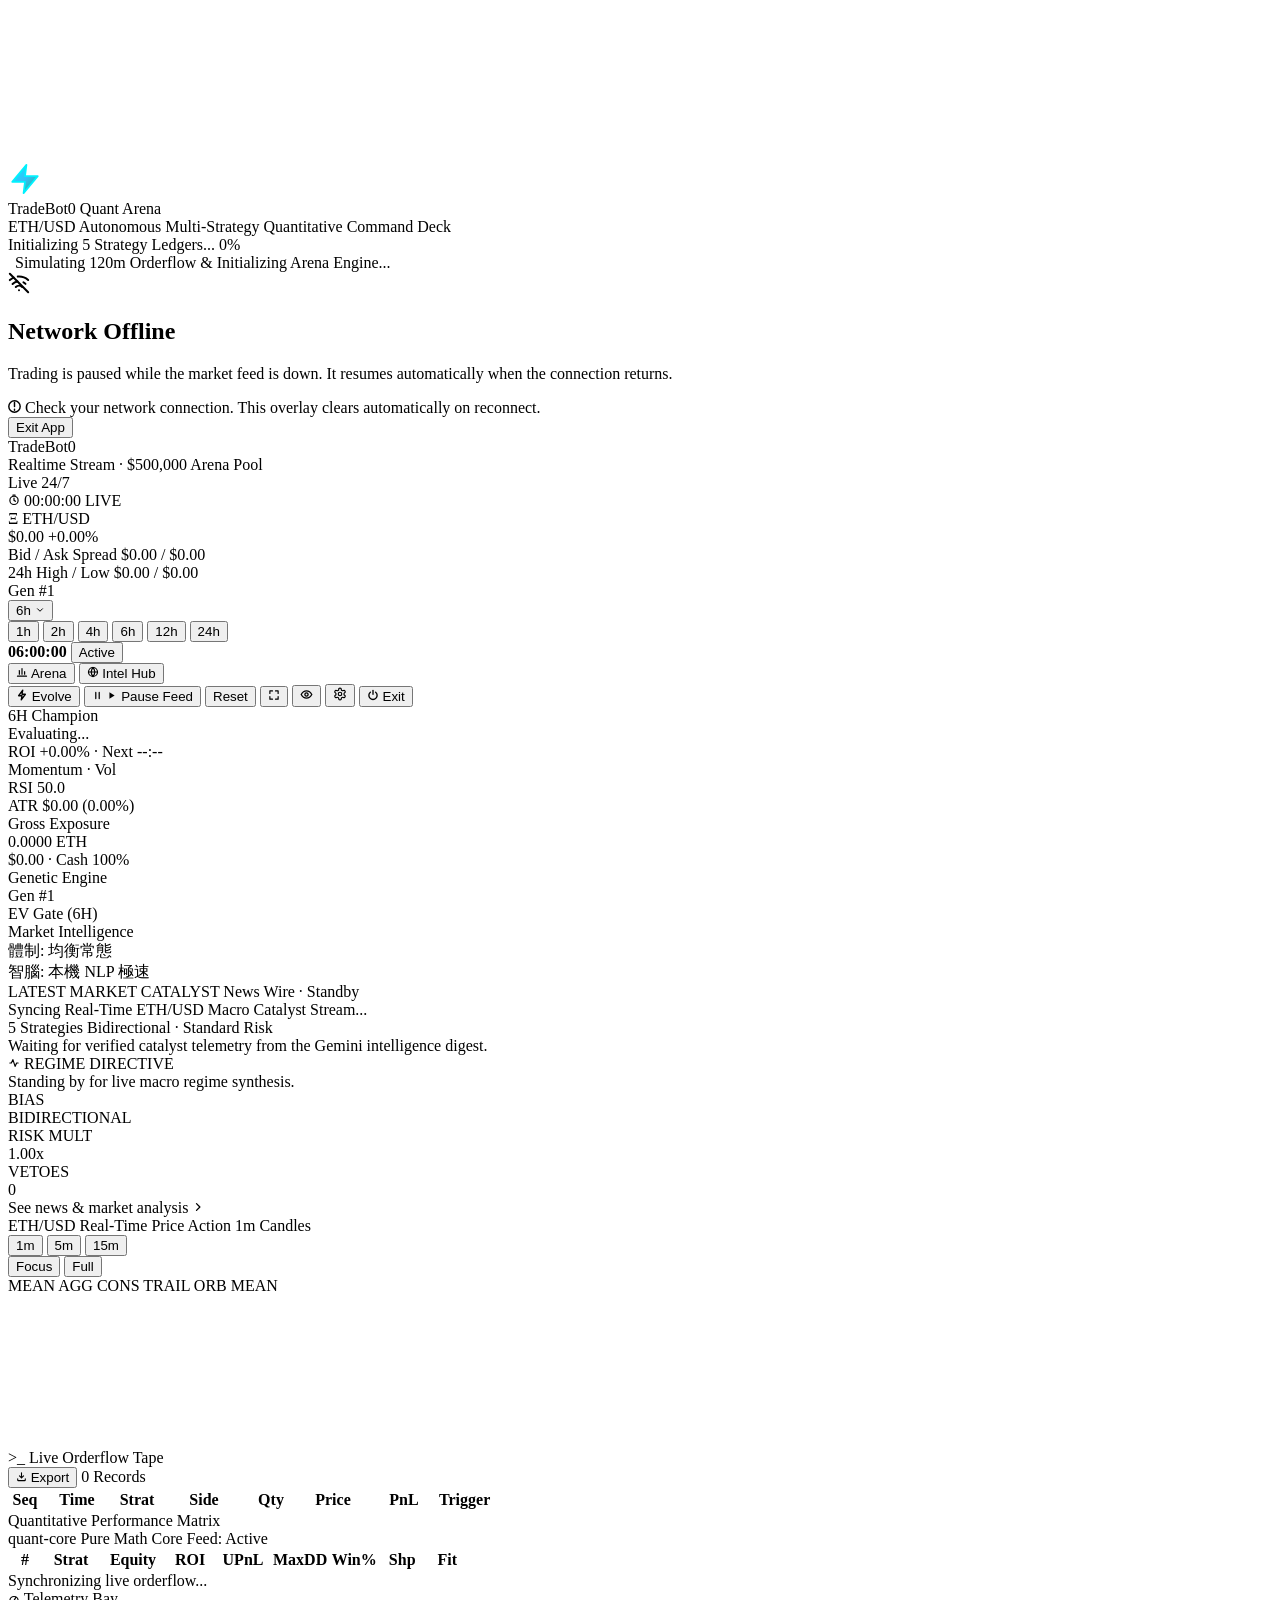
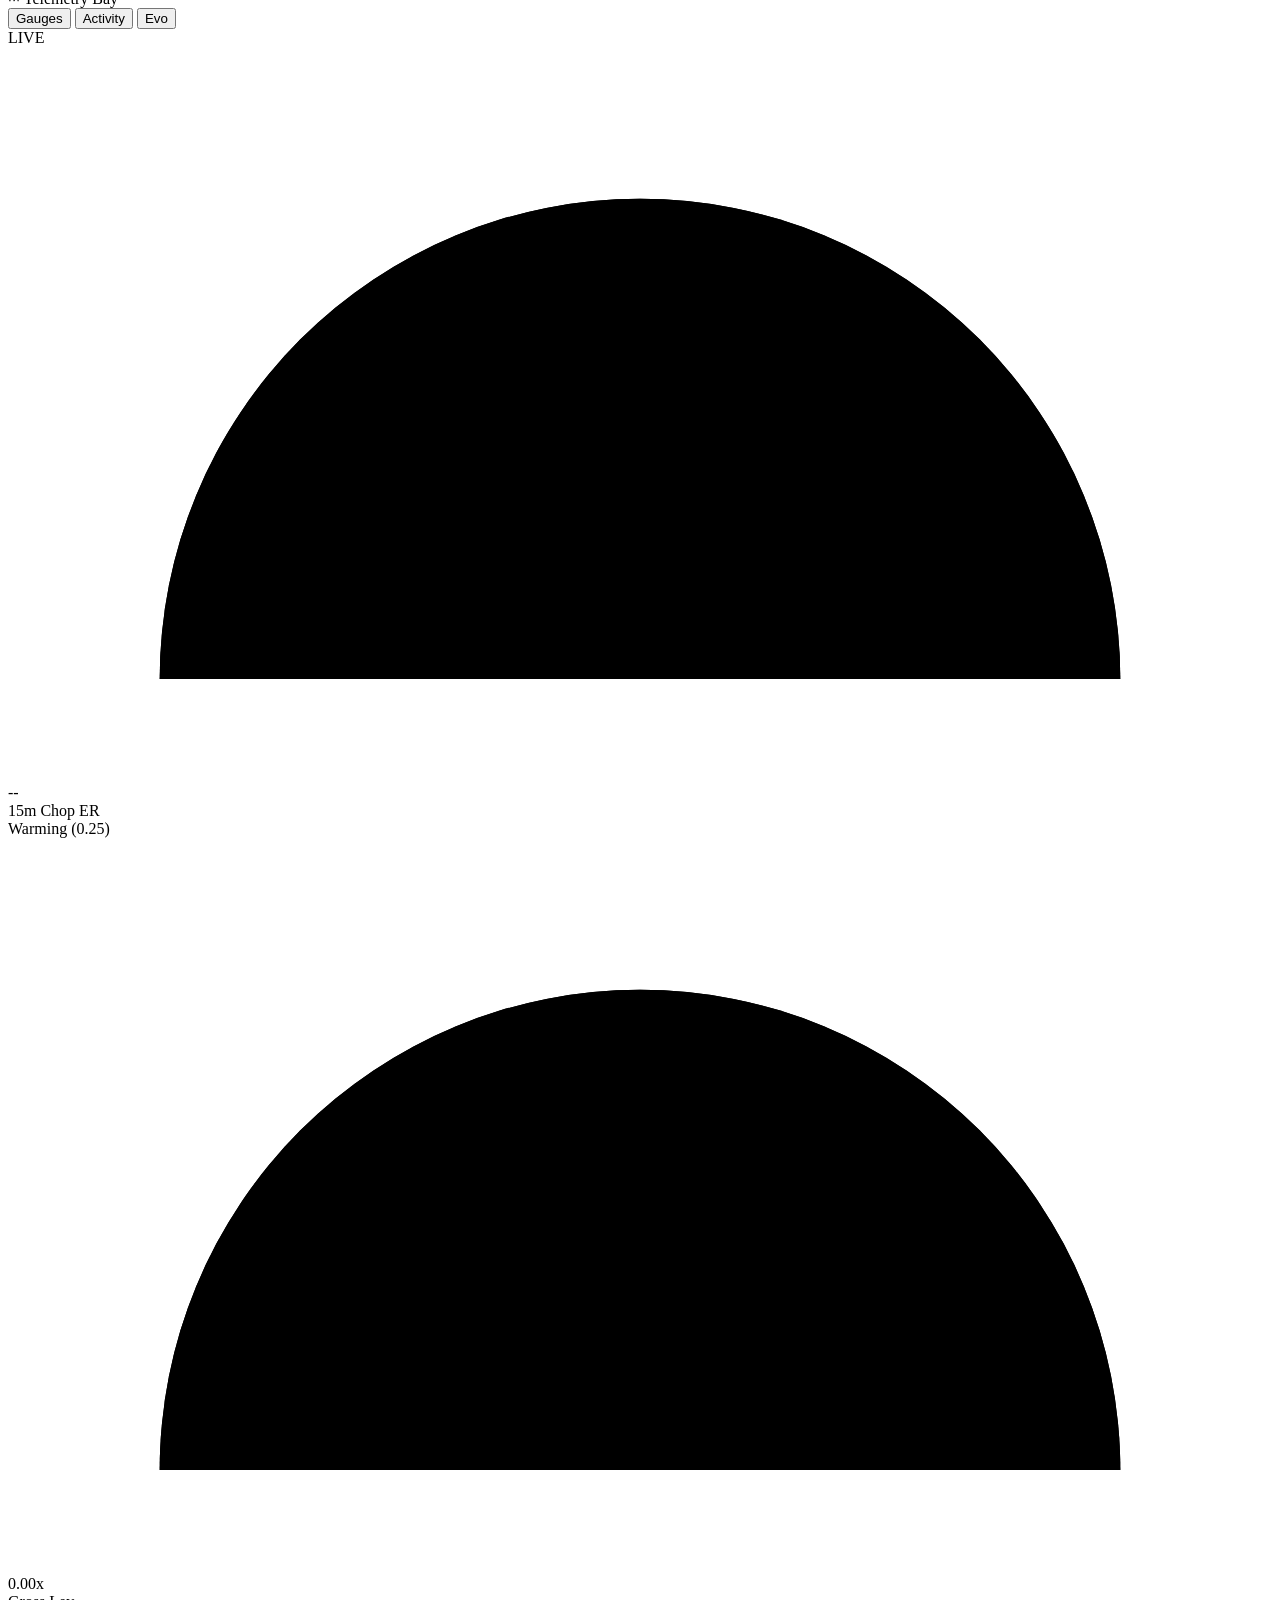
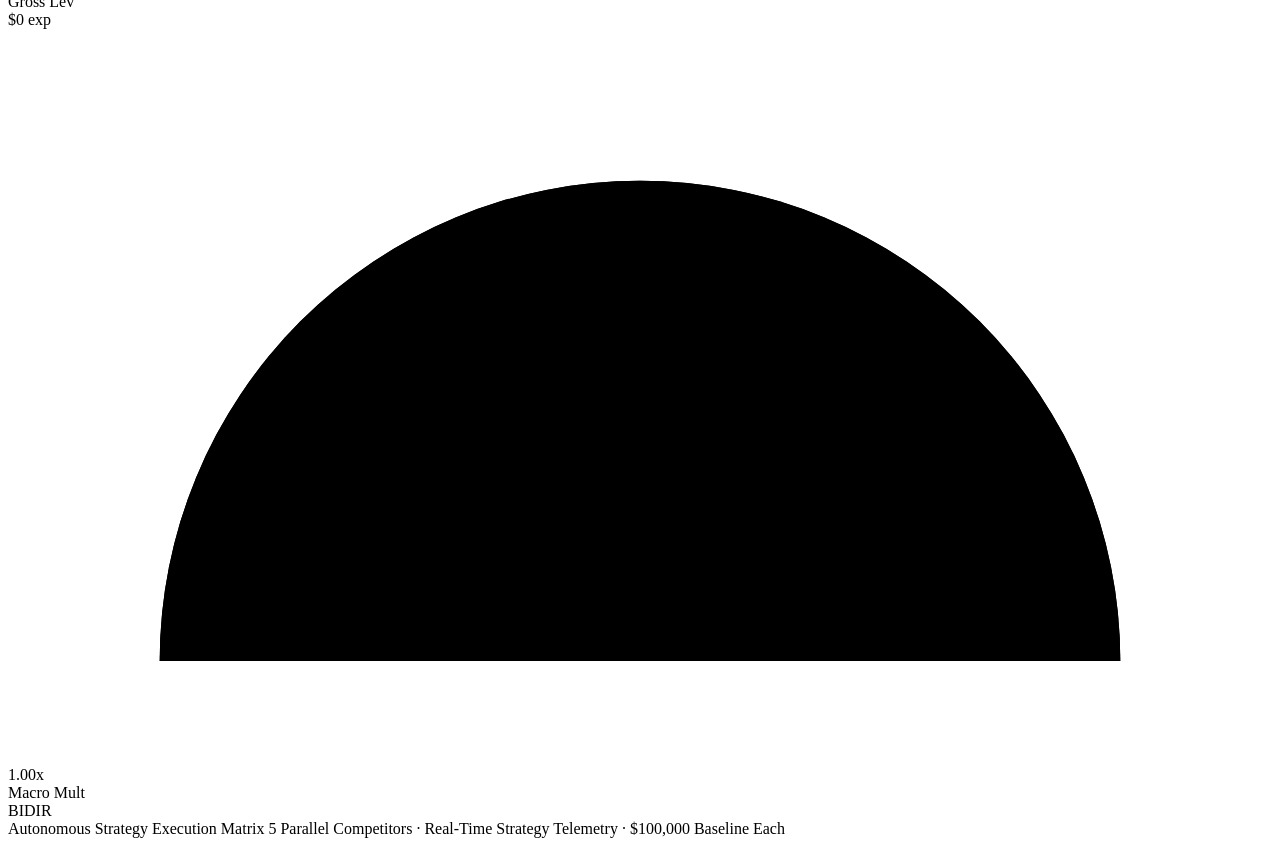
==== commit f82a0e36: "TradeBot0 V3.1.0: Live Telemetry Bay, Strategy Inspector, Intel Hub Polish & Power Controls" ====
--- a/src/gui/assets/index.html
+++ b/src/gui/assets/index.html
@@ -102,6 +102,11 @@
         </svg>
         <span>Check your network connection. This overlay clears automatically on reconnect.</span>
       </div>
+      <div class="ss-modal-actions">
+        <button type="button" class="modal-act-btn modal-act-ghost" id="btnOfflineExit" onclick="requestShutdown()">
+          <span>Exit App</span>
+        </button>
+      </div>
     </div>
   </div>
 
@@ -244,6 +249,12 @@
             <path d="M6 13.5H2.5V10"></path>
           </svg>
         </button>
+        <button class="btn btn-icon-only lg-btn" id="btnPrivateBalance" onclick="togglePrivateBalance()" title="Toggle Private Balance Mask (Shift+P)" aria-pressed="false">
+          <svg class="ss-svg-icon" viewBox="0 0 16 16" width="13" height="13" fill="none" stroke="currentColor" stroke-width="1.6" stroke-linecap="round" stroke-linejoin="round" aria-hidden="true">
+            <path d="M1.5 8s2.4-4.5 6.5-4.5S14.5 8 14.5 8s-2.4 4.5-6.5 4.5S1.5 8 1.5 8z"></path>
+            <circle cx="8" cy="8" r="2"></circle>
+          </svg>
+        </button>
         <button class="btn btn-icon-only lg-btn" id="btnOpenSettings" onclick="openSetupWizardModal()" title="AI Services">
           <svg class="ss-svg-icon" viewBox="0 0 24 24" width="14" height="14" fill="none" stroke="currentColor" stroke-width="2" stroke-linecap="round" stroke-linejoin="round" aria-hidden="true">
             <circle cx="12" cy="12" r="3"></circle>
@@ -319,7 +330,7 @@
               <div class="lg-vessel-info">
                 <div class="hud-title">Gross Exposure</div>
                 <div class="hud-value num" id="hudExposureQty">0.0000 ETH</div>
-                <div class="hud-sub num" id="hudExposureVal">$0.00 · Cash 100%</div>
+                <div class="hud-sub num private-maskable" id="hudExposureVal">$0.00 · Cash 100%</div>
               </div>
             </div>
 
@@ -420,6 +431,11 @@
                 <span class="panel-subtitle num" id="chartScrubReadout">1m Candles</span>
               </div>
               <div class="panel-tools">
+                <div class="tf-switch-group lg-pill" id="chartTimeframeGroup" role="group" aria-label="Chart timeframe">
+                  <button type="button" class="tf-btn is-active" id="btnTf1m" onclick="setChartTimeframe('1m')" title="1-Minute Candles">1m</button>
+                  <button type="button" class="tf-btn" id="btnTf5m" onclick="setChartTimeframe('5m')" title="5-Minute Candles">5m</button>
+                  <button type="button" class="tf-btn" id="btnTf15m" onclick="setChartTimeframe('15m')" title="15-Minute Candles">15m</button>
+                </div>
                 <div class="seg-control ss-seg lg-seg" style="--n:2; --active-idx:0;" data-active-idx="0" id="scaleModeSeg">
                   <span class="ss-seg__thumb lg-seg__thumb" aria-hidden="true"></span>
                   <button class="seg-btn ss-seg__option active" id="btnScaleAuto" data-on onclick="setScaleMode('auto')" title="Focus on visible candle action (Press F)">Focus</button>
@@ -454,6 +470,12 @@
                 <span>Live Orderflow Tape</span>
               </div>
               <div class="panel-tools">
+                <button type="button" class="btn lg-btn export-journal-btn" id="btnExportJournal" onclick="exportTradeJournal('csv')" title="Export Trade Journal (CSV)">
+                  <svg class="ss-svg-icon" viewBox="0 0 16 16" width="11" height="11" fill="none" stroke="currentColor" stroke-width="1.6" stroke-linecap="round" stroke-linejoin="round" aria-hidden="true">
+                    <path d="M8 2.5v7.5M5 7l3 3 3-3M2.5 11.5v1.5a1 1 0 0 0 1 1h9a1 1 0 0 0 1-1v-1.5"></path>
+                  </svg>
+                  <span>Export</span>
+                </button>
                 <span id="fillCountLabel">0 Records</span>
               </div>
             </div>
@@ -516,29 +538,70 @@
             </div>
           </div>
 
-          <!-- Bottom Panel: Empty Outlined Box (Reserved for future features) -->
+          <!-- Bottom Panel: Live Modular Telemetry Bay (Risk Gauges, Activity Heatmap, Evolutions) -->
           <div class="panel ss-window-panel lg-glass lg-future-slot-tower" id="modularSlotPanel">
             <div class="panel-header lg-slab-header">
               <div class="panel-title">
                 <svg class="ss-svg-icon" viewBox="0 0 16 16" width="12" height="12" fill="none" stroke="currentColor" stroke-width="1.6" stroke-linecap="round" stroke-linejoin="round" aria-hidden="true">
-                  <rect x="2" y="2" width="12" height="12" rx="2"></rect>
-                  <path d="M8 5v6M5 8h6"></path>
+                  <path d="M2.5 11.5a5.5 5.5 0 0 1 11 0"></path>
+                  <path d="M8 11.5L10.5 7"></path>
                 </svg>
-                <span class="slot-bay-title">Modular Extension Bay</span>
-              </div>
-              <div class="panel-tools">
-                <span class="slot-status-pill">STANDBY</span>
-              </div>
-            </div>
-            <div class="modular-slot-canvas">
-              <div class="modular-slot-frame">
-                <svg class="modular-slot-icon" viewBox="0 0 24 24" width="28" height="28" fill="none" stroke="currentColor" stroke-width="1.3" stroke-linecap="round" stroke-linejoin="round" aria-hidden="true">
-                  <path d="M12 3L2 8l10 5 10-5-10-5z"></path>
-                  <path d="M2 13l10 5 10-5"></path>
-                  <path d="M2 18l10 5 10-5"></path>
-                </svg>
-                <div class="modular-slot-label">Modular Telemetry Bay</div>
-                <div class="modular-slot-hint">Reserved slot for future high-frequency orderbook, risk matrix or custom indicators</div>
+                <span class="slot-bay-title">Telemetry Bay</span>
+              </div>
+              <div class="panel-tools mod-bay-tools">
+                <div class="mod-bay-tabs" id="modBayTabBar" role="tablist" aria-label="Telemetry bay tabs">
+                  <button type="button" class="mod-tab-btn is-active" id="btnModTabGauges" onclick="setModBayTab('gauges')" role="tab" aria-selected="true">Gauges</button>
+                  <button type="button" class="mod-tab-btn" id="btnModTabHeatmap" onclick="setModBayTab('heatmap')" role="tab" aria-selected="false">Activity</button>
+                  <button type="button" class="mod-tab-btn" id="btnModTabEvolutions" onclick="setModBayTab('evolutions')" role="tab" aria-selected="false">Evo</button>
+                </div>
+                <span class="slot-status-pill is-live" id="modBayStatusPill">LIVE</span>
+              </div>
+            </div>
+            <div class="modular-slot-canvas mod-bay-canvas">
+              <!-- Tab 1: Risk & Regime Gauges -->
+              <div class="mod-bay-pane is-active" id="modBayGauges">
+                <div class="mod-gauge-grid num">
+                  <div class="mod-gauge-card">
+                    <svg class="mod-gauge-svg" viewBox="0 0 100 58" aria-hidden="true">
+                      <path class="mod-gauge-track" d="M 12 50 A 38 38 0 0 1 88 50" />
+                      <path class="mod-gauge-arc" id="modGaugeErArc" d="M 12 50 A 38 38 0 0 1 88 50" />
+                      <line class="mod-gauge-thresh" x1="23.1" y1="23.1" x2="29.0" y2="29.0" />
+                    </svg>
+                    <div class="mod-gauge-val" id="modGaugeErVal">--</div>
+                    <div class="mod-gauge-lbl">15m Chop ER</div>
+                    <div class="mod-gauge-sub" id="modGaugeErMeta">Warming (0.25)</div>
+                  </div>
+                  <div class="mod-gauge-card">
+                    <svg class="mod-gauge-svg" viewBox="0 0 100 58" aria-hidden="true">
+                      <path class="mod-gauge-track" d="M 12 50 A 38 38 0 0 1 88 50" />
+                      <path class="mod-gauge-arc" id="modGaugeLevArc" d="M 12 50 A 38 38 0 0 1 88 50" />
+                    </svg>
+                    <div class="mod-gauge-val" id="modGaugeLevVal">0.00x</div>
+                    <div class="mod-gauge-lbl">Gross Lev</div>
+                    <div class="mod-gauge-sub" id="modGaugeLevMeta">$0 exp</div>
+                  </div>
+                  <div class="mod-gauge-card">
+                    <svg class="mod-gauge-svg" viewBox="0 0 100 58" aria-hidden="true">
+                      <path class="mod-gauge-track" d="M 12 50 A 38 38 0 0 1 88 50" />
+                      <path class="mod-gauge-arc" id="modGaugeRiskArc" d="M 12 50 A 38 38 0 0 1 88 50" />
+                    </svg>
+                    <div class="mod-gauge-val" id="modGaugeRiskVal">1.00x</div>
+                    <div class="mod-gauge-lbl">Macro Mult</div>
+                    <div class="mod-gauge-sub" id="modGaugeRiskMeta">BIDIR</div>
+                  </div>
+                </div>
+              </div>
+              <!-- Tab 2: Strategy x Time Activity Heatmap -->
+              <div class="mod-bay-pane" id="modBayHeatmap" style="display:none;">
+                <div class="mod-heatmap-head num">
+                  <span>Last 60m Fill Density (5m buckets)</span>
+                  <span id="modHeatmapSummary">0 fills</span>
+                </div>
+                <div class="mod-heatmap-grid num" id="modHeatmapGrid"></div>
+              </div>
+              <!-- Tab 3: Evolution History Timeline -->
+              <div class="mod-bay-pane scroll-area-faded" id="modBayEvolutions" style="display:none;">
+                <div class="mod-evo-list" id="modEvolutionsList"></div>
               </div>
             </div>
           </div>
@@ -584,7 +647,12 @@
         <div class="panel intel-panel ss-window-panel lg-glass">
           <div class="panel-header lg-slab-header">
             <div class="panel-title">
-              <span class="console-sigil num">&gt;_</span>
+              <svg class="ai-bot-avatar" id="aiBotAvatar" viewBox="0 0 20 20" width="16" height="16" fill="none" stroke="currentColor" stroke-width="1.5" stroke-linecap="round" stroke-linejoin="round" aria-hidden="true">
+                <rect x="3" y="5" width="14" height="11" rx="3"></rect>
+                <path d="M10 2v3"></path>
+                <circle class="ai-bot-eye" cx="7.5" cy="10.5" r="1.2" fill="currentColor"></circle>
+                <circle class="ai-bot-eye" cx="12.5" cy="10.5" r="1.2" fill="currentColor"></circle>
+              </svg>
               <span>AI Services</span>
             </div>
             <div class="panel-tools">
@@ -688,7 +756,7 @@
                 <span class="intel-metric-sub">Counter-trend entries blocked</span>
               </div>
             </div>
-            <div class="intel-meta-subrow">
+            <div class="intel-meta-subrow" id="macroHubDirective">
               <span class="intel-headline-lbl">Active Directive</span>
               <span class="intel-headline-text" id="macroHubHeadline">Macro regime balanced. Multi-domain feeds synchronized.</span>
             </div>
@@ -730,6 +798,7 @@
         </div>
         <div class="intel-filter-bar">
           <div class="intel-domain-chips" id="intelDomainChips" role="group" aria-label="Filter by domain">
+            <span class="intel-chip-slider" id="intelChipSlider" aria-hidden="true"></span>
             <button type="button" class="intel-chip is-active" data-domain="all" onclick="setIntelDomainFilter('all')">All</button>
             <button type="button" class="intel-chip" data-domain="macro" onclick="setIntelDomainFilter('macro')">US Macro</button>
             <button type="button" class="intel-chip" data-domain="fed" onclick="setIntelDomainFilter('fed')">Fed</button>
@@ -741,6 +810,14 @@
         <div class="intel-events-scroll scroll-area-faded" id="intelEventsScroll">
           <div class="intel-events-list" id="intelEventsList">
             <!-- Dynamically populated by renderIntelHub(state) -->
+          </div>
+          <div class="intel-empty-state" id="intelEmptyState" style="display:none;">
+            <svg class="intel-empty-glyph" viewBox="0 0 36 36" width="32" height="32" fill="none" stroke="currentColor" stroke-width="1.5" stroke-linecap="round" stroke-linejoin="round" aria-hidden="true">
+              <path d="M9 10v16M9 13h4v8H9zM18 7v22M18 11h4v12h-4zM27 12v14"></path>
+            </svg>
+            <div class="intel-empty-title">No matching intelligence events</div>
+            <div class="intel-empty-sub">Adjust the domain filter or search query to inspect the live feed.</div>
+            <button type="button" class="btn lg-btn" onclick="resetIntelFilters()">Show All Events</button>
           </div>
         </div>
       </section>
@@ -771,25 +848,71 @@
       </div>
 
       <div class="setup-wizard-body">
+        <div class="setup-tab-bar" role="tablist" aria-label="Settings tabs">
+          <button type="button" class="setup-tab-btn is-active" id="btnSetupTabAi" onclick="switchSetupTab('ai')" role="tab" aria-selected="true">AI &amp; Model</button>
+          <button type="button" class="setup-tab-btn" id="btnSetupTabAppearance" onclick="switchSetupTab('appearance')" role="tab" aria-selected="false">Appearance</button>
+        </div>
+
         <div class="setup-wizard-column">
-          <div class="setup-keys-intro">One key is all you need.</div>
-          <!-- Google Gemini -->
-          <div class="setup-provider-card">
-            <div class="setup-provider-meta">
-              <span class="setup-provider-name">Google Gemini API Key<button type="button" class="setup-key-help" aria-label="What is this API key for?">?<span class="setup-key-help-popup">Lets TradeBot0 ask Gemini to read the news and judge the market.</span></button></span>
-              <span class="setup-provider-hint">News reading and market analysis. <a class="setup-key-link" href="#" onclick="openProviderKeyPage('https://aistudio.google.com/apikey'); return false;">Get a key</a></span>
-            </div>
-            <div class="setup-input-group">
-              <input type="password" id="keyGemini" class="setup-key-input num" placeholder="AIzaSy..." autocomplete="off" spellcheck="false" />
-              <button type="button" class="setup-eye-btn" onclick="toggleKeyVisibility('keyGemini', this)" title="Show / Hide Key">
-                <svg viewBox="0 0 16 16" width="14" height="14" fill="none" stroke="currentColor" stroke-width="1.6"><path d="M1.5 8s2.5-5 6.5-5 6.5 5 6.5 5-2.5 5-6.5 5-6.5-5-6.5-5z"></path><circle cx="8" cy="8" r="2.5"></circle></svg>
+          <div id="setupTabAi" class="setup-tab-pane is-active">
+            <div class="setup-keys-intro">One key is all you need.</div>
+            <!-- Google Gemini -->
+            <div class="setup-provider-card">
+              <div class="setup-provider-meta">
+                <span class="setup-provider-name">Google Gemini API Key<button type="button" class="setup-key-help" aria-label="What is this API key for?">?<span class="setup-key-help-popup">Lets TradeBot0 ask Gemini to read the news and judge the market.</span></button></span>
+                <span class="setup-provider-hint">News reading and market analysis. <a class="setup-key-link" href="#" onclick="openProviderKeyPage('https://aistudio.google.com/apikey'); return false;">Get a key</a></span>
+              </div>
+              <div class="setup-input-group">
+                <input type="password" id="keyGemini" class="setup-key-input num" placeholder="AIzaSy..." autocomplete="off" spellcheck="false" />
+                <button type="button" class="setup-eye-btn" onclick="toggleKeyVisibility('keyGemini', this)" title="Show / Hide Key">
+                  <svg viewBox="0 0 16 16" width="14" height="14" fill="none" stroke="currentColor" stroke-width="1.6"><path d="M1.5 8s2.5-5 6.5-5 6.5 5 6.5 5-2.5 5-6.5 5-6.5-5-6.5-5z"></path><circle cx="8" cy="8" r="2.5"></circle></svg>
+                </button>
+                <button type="button" class="btn lg-btn setup-test-btn" id="btnTestGemini" onclick="testProviderKey('gemini')">
+                  <span>Test</span>
+                </button>
+              </div>
+              <div class="setup-provider-status" id="statusGemini">
+                <span class="setup-status-pill neutral">Not added</span>
+              </div>
+            </div>
+
+            <div class="setup-pref-strip">
+              <div class="setup-pref-item">
+                <label class="setup-pref-label" for="setupGeminiModelSelect">Gemini Model</label>
+                <select id="setupGeminiModelSelect" class="setup-pref-select num" onchange="handleAiPrefsChanged()">
+                  <option value="gemini-3.1-flash-lite">gemini-3.1-flash-lite (Default)</option>
+                  <option value="gemini-2.5-flash-lite">gemini-2.5-flash-lite (Ultra-Fast)</option>
+                  <option value="gemini-2.5-flash">gemini-2.5-flash (Deep Reasoning)</option>
+                </select>
+              </div>
+              <div class="setup-pref-item setup-pref-item--toggle">
+                <label class="setup-pref-label" for="setupPreloadToggle">Background Article Preload</label>
+                <label class="setup-pref-toggle">
+                  <input type="checkbox" id="setupPreloadToggle" onchange="handleAiPrefsChanged()" checked />
+                  <span class="setup-pref-toggle-text">Preload articles while collapsed</span>
+                </label>
+              </div>
+            </div>
+          </div>
+
+          <div id="setupTabAppearance" class="setup-tab-pane" style="display:none;">
+            <div class="setup-keys-intro">Choose your arena visual backdrop mode.</div>
+            <div class="backdrop-radio-grid">
+              <button type="button" class="backdrop-radio-card is-selected" id="backdropCardShader" onclick="selectBackdropOption('shader')">
+                <span class="backdrop-swatch backdrop-swatch--shader" aria-hidden="true"></span>
+                <span class="backdrop-card-title">HorizonX Shader</span>
+                <span class="backdrop-card-desc">WebGL silver stream</span>
               </button>
-              <button type="button" class="btn lg-btn setup-test-btn" id="btnTestGemini" onclick="testProviderKey('gemini')">
-                <span>Test</span>
+              <button type="button" class="backdrop-radio-card" id="backdropCardGrainient" onclick="selectBackdropOption('grainient')">
+                <span class="backdrop-swatch backdrop-swatch--grainient" aria-hidden="true"></span>
+                <span class="backdrop-card-title">Grainient Obsidian</span>
+                <span class="backdrop-card-desc">Layered static mist</span>
               </button>
-            </div>
-            <div class="setup-provider-status" id="statusGemini">
-              <span class="setup-status-pill neutral">Not added</span>
+              <button type="button" class="backdrop-radio-card" id="backdropCardMinimal" onclick="selectBackdropOption('minimal')">
+                <span class="backdrop-swatch backdrop-swatch--minimal" aria-hidden="true"></span>
+                <span class="backdrop-card-title">Minimal Obsidian</span>
+                <span class="backdrop-card-desc">Zero GPU backdrop</span>
+              </button>
             </div>
           </div>
 
@@ -966,6 +1089,47 @@
         <button class="modal-act-btn modal-act-ghost" onclick="closeWizardCloseConfirm()">
           <span>Keep Editing</span>
         </button>
+      </div>
+    </div>
+  </div>
+
+  <!-- Strategy Detail Inspection Modal -->
+  <div class="ss-modal-overlay strat-detail-overlay" id="strategyDetailModal" style="display:none;" onclick="handleStrategyDetailOverlayClick(event)">
+    <div class="ss-modal strat-detail-modal lg-glass lg-spot-card" role="dialog" aria-modal="true" aria-labelledby="stratDetailTitle">
+      <button type="button" class="ss-modal-close" onclick="closeStrategyDetailModal()" title="Close" aria-label="Close">
+        <svg viewBox="0 0 16 16" width="12" height="12" fill="none" stroke="currentColor" stroke-width="2" stroke-linecap="round">
+          <path d="M3 3l10 10M13 3L3 13"></path>
+        </svg>
+      </button>
+      <div class="strat-detail-head">
+        <div class="strat-detail-ident">
+          <span class="rank-badge num" id="stratDetailRank">#1</span>
+          <h2 class="ss-modal-title" id="stratDetailTitle">Strategy Details</h2>
+          <span class="lev-pill lev-spot num" id="stratDetailLevBadge">Spot 1x</span>
+        </div>
+        <div class="strat-detail-sub num" id="stratDetailSubtitle">Gen #1 · Portfolio Telemetry</div>
+      </div>
+      <div class="strat-detail-kpis num">
+        <div class="strat-detail-kpi"><span class="strat-detail-kpi-lbl">Equity</span><span class="strat-detail-kpi-val" id="stratDetailEquity">$100,000</span></div>
+        <div class="strat-detail-kpi"><span class="strat-detail-kpi-lbl">ROI</span><span class="strat-detail-kpi-val" id="stratDetailRoi">+0.00%</span></div>
+        <div class="strat-detail-kpi"><span class="strat-detail-kpi-lbl">Win / Max DD</span><span class="strat-detail-kpi-val" id="stratDetailWrDd">0% / 0.0%</span></div>
+        <div class="strat-detail-kpi"><span class="strat-detail-kpi-lbl">Sharpe / Fitness</span><span class="strat-detail-kpi-val" id="stratDetailSharpe">0.0 / +0.0</span></div>
+      </div>
+      <div class="strat-detail-curve-panel">
+        <div class="strat-detail-section-head">
+          <span>Session Equity Curve</span>
+          <span class="num" id="stratDetailCurveHover">Hover curve to inspect</span>
+        </div>
+        <svg class="strat-detail-curve-svg" id="stratDetailCurveSvg" viewBox="0 0 460 110" preserveAspectRatio="none"></svg>
+      </div>
+      <div class="strat-detail-section-head"><span>Active Genome Parameters</span></div>
+      <div class="strat-detail-genome-grid num" id="stratDetailGenomeGrid"></div>
+      <div class="strat-detail-section-head"><span>Recent Strategy Fills</span></div>
+      <div class="strat-detail-fills-scroll scroll-area-faded">
+        <table class="strat-detail-fills-table num">
+          <thead><tr><th>Time</th><th>Action</th><th class="text-right">Qty</th><th class="text-right">Price</th><th class="text-right">PnL</th><th>Trigger</th></tr></thead>
+          <tbody id="stratDetailFillsBody"></tbody>
+        </table>
       </div>
     </div>
   </div>
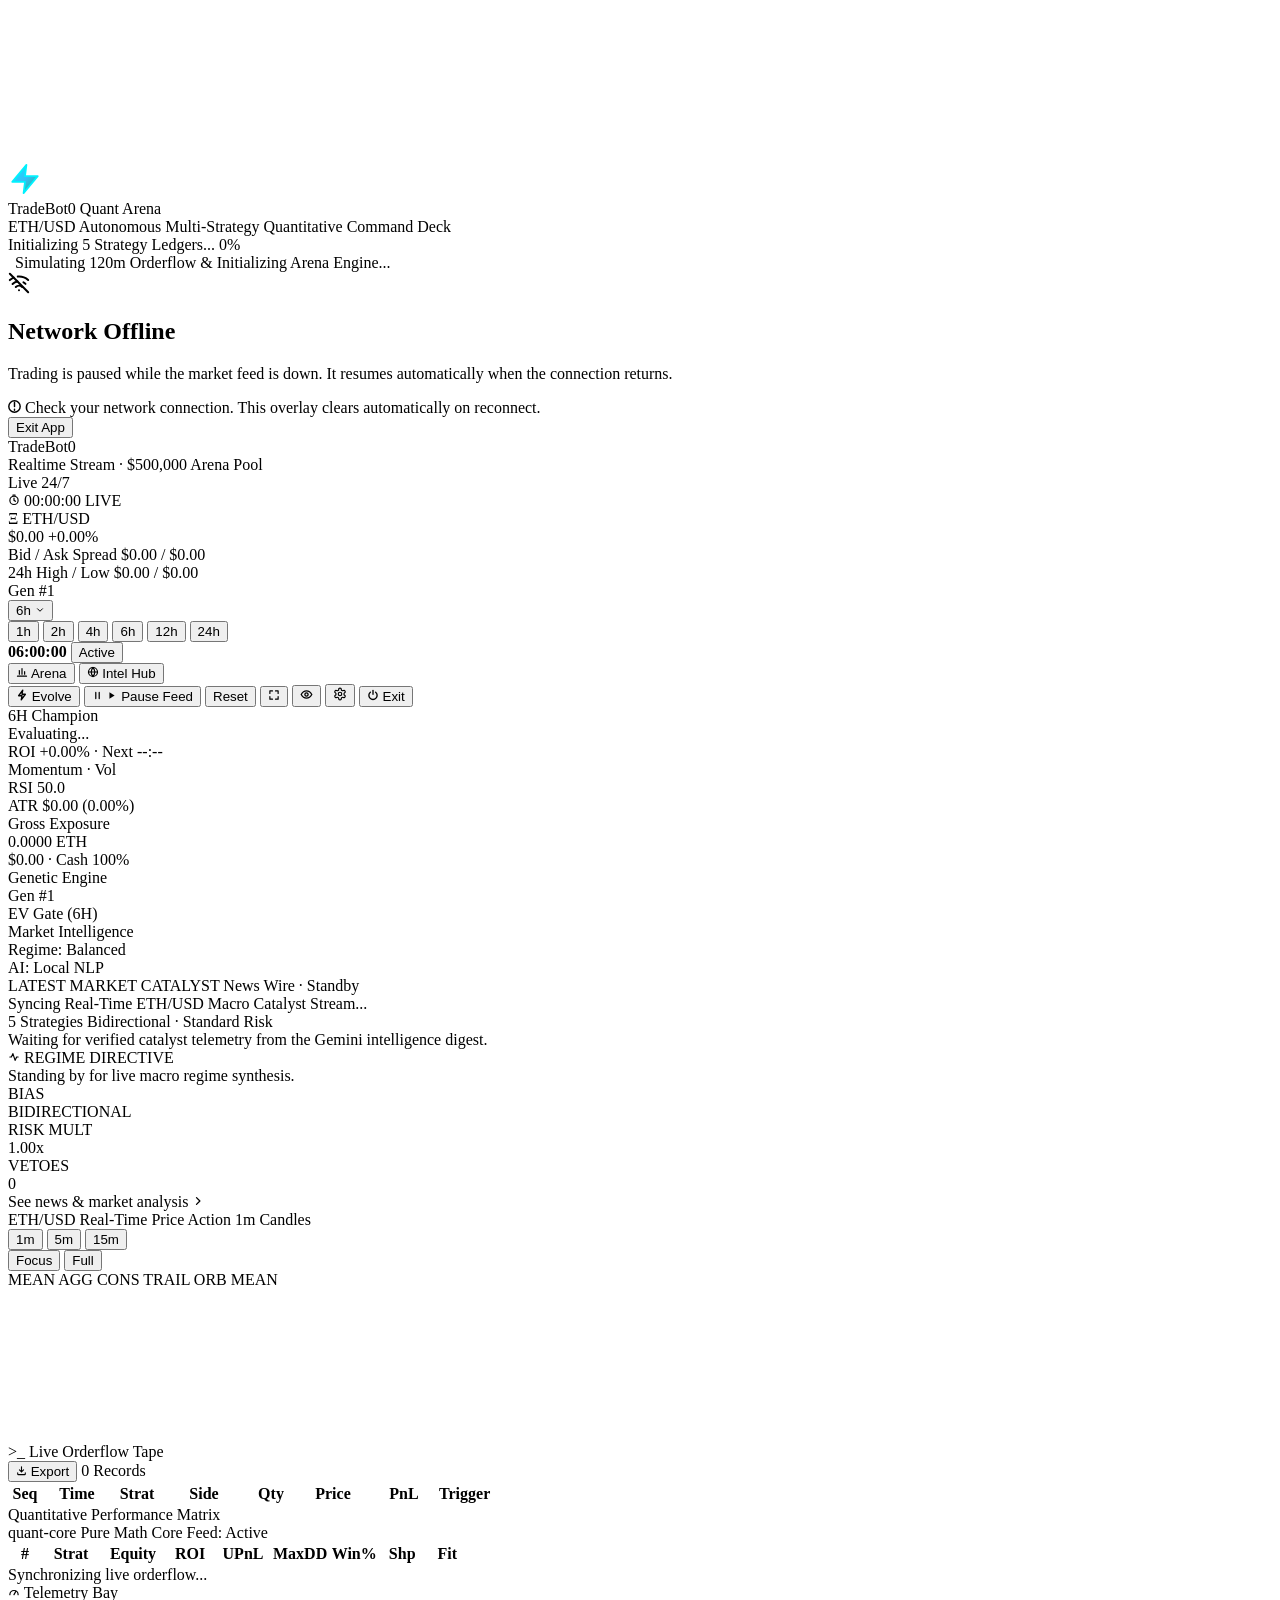
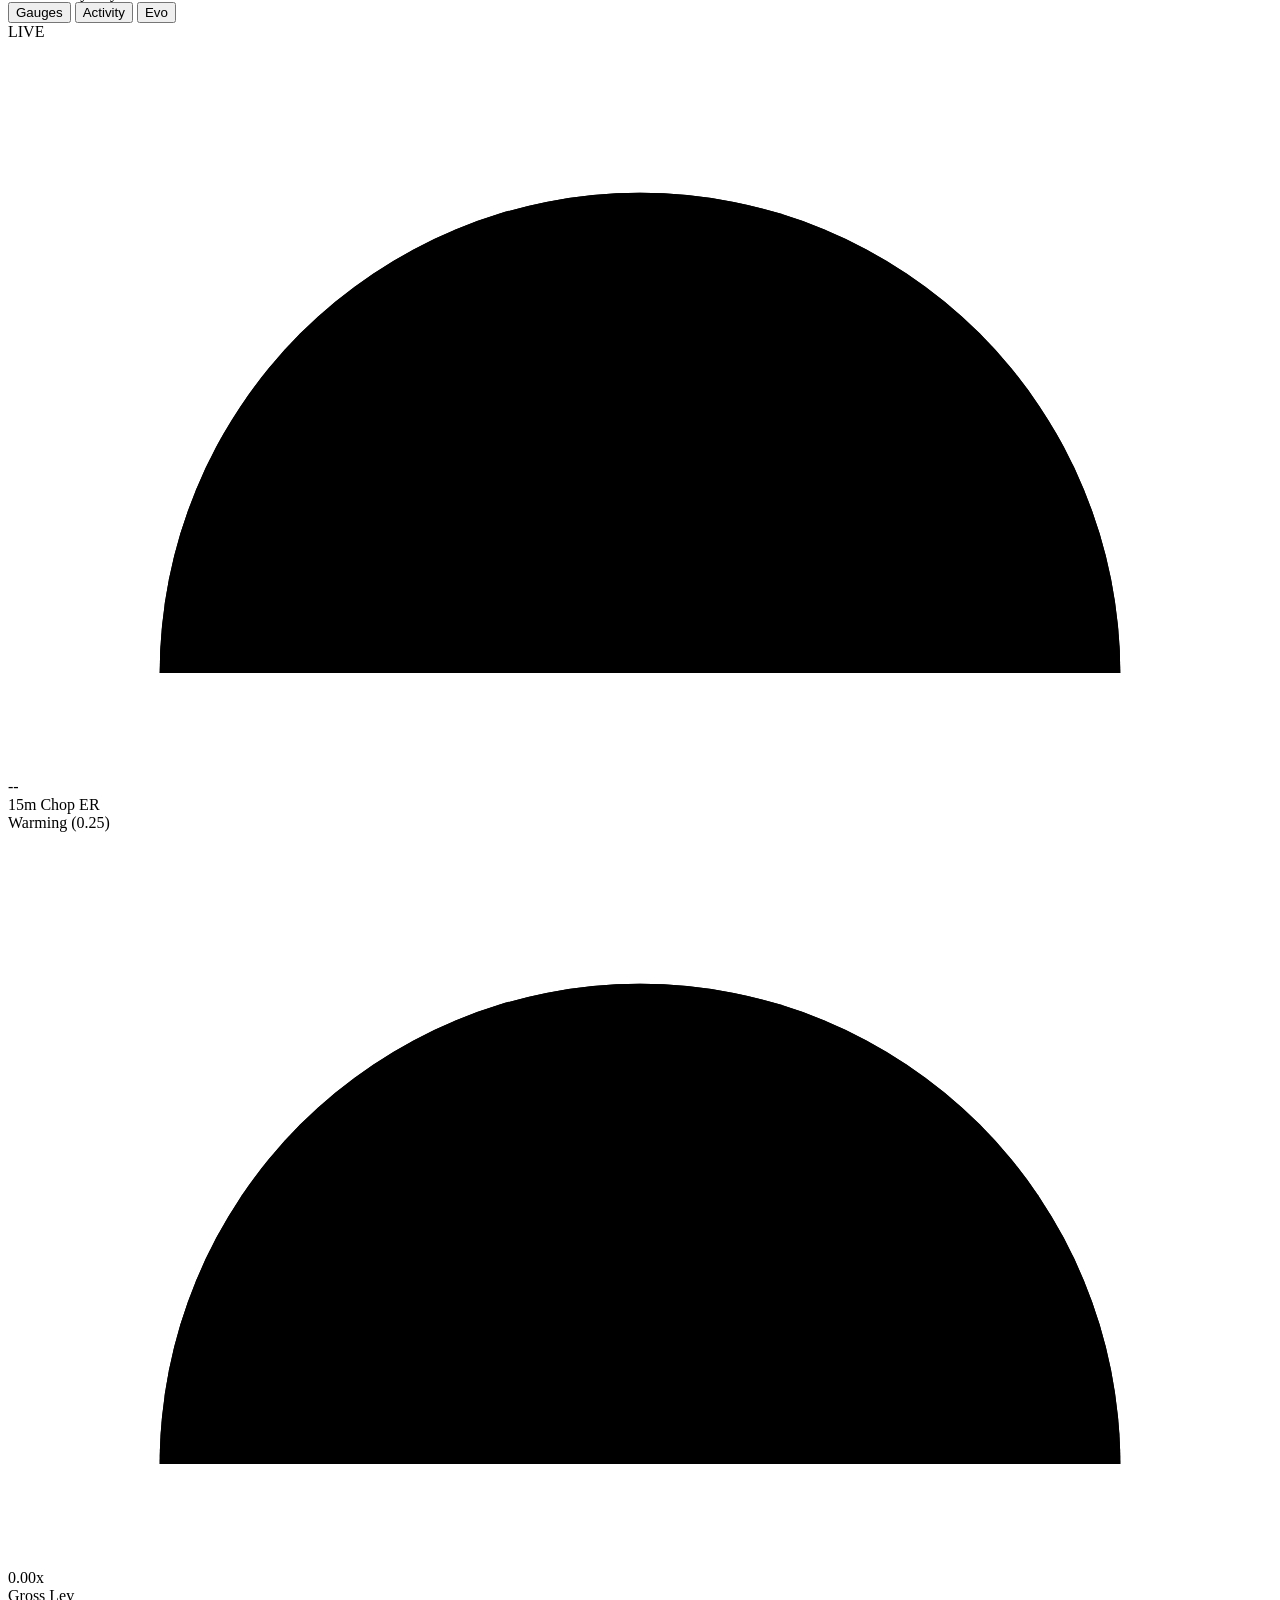
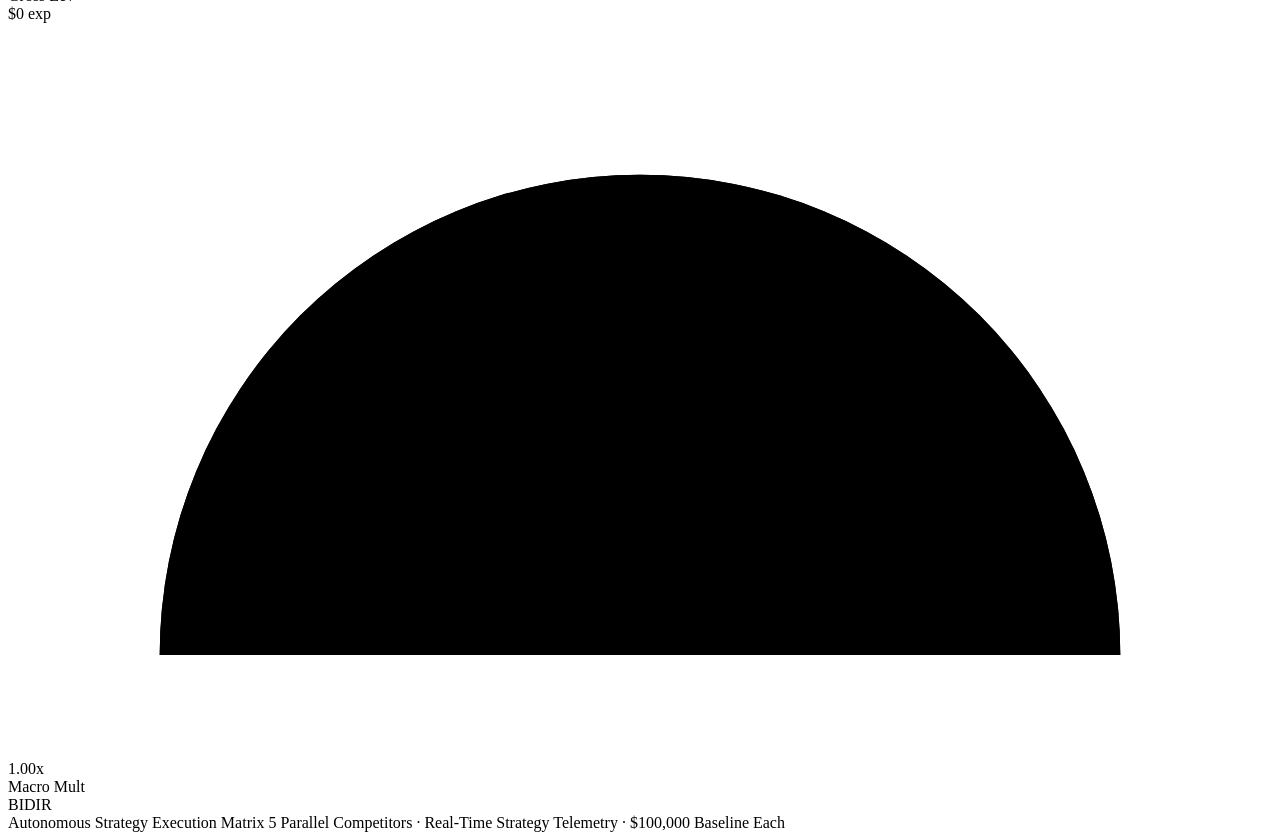
==== commit 62db7984: "TradeBot0 V3.2.1: Full-English Interface & AI Intelligence" ====
--- a/src/gui/assets/index.html
+++ b/src/gui/assets/index.html
@@ -329,7 +329,7 @@
               </div>
               <div class="lg-vessel-info">
                 <div class="hud-title">Gross Exposure</div>
-                <div class="hud-value num" id="hudExposureQty">0.0000 ETH</div>
+                <div class="hud-value num private-maskable" id="hudExposureQty">0.0000 ETH</div>
                 <div class="hud-sub num private-maskable" id="hudExposureVal">$0.00 · Cash 100%</div>
               </div>
             </div>
@@ -365,9 +365,9 @@
                 <div class="macro-badge-row">
                   <div class="macro-badge ss-badge lg-island-pill" id="macroRegimeBadge" data-lead>
                     <span class="ss-badge__dot" id="macroDot"></span>
-                    <span id="macroRegimeText" class="ss-badge__label">&#x9ad4;&#x5236;: &#x5747;&#x8861;&#x5e38;&#x614b;</span>
+                    <span id="macroRegimeText" class="ss-badge__label">Regime: Balanced</span>
                   </div>
-                  <span class="macro-omni-pill num" id="macroOmniTag">&#x667a;&#x8166;: &#x672c;&#x6a5f; NLP &#x6975;&#x901f;</span>
+                  <span class="macro-omni-pill num" id="macroOmniTag">AI: Local NLP</span>
                 </div>
               </div>
             </div>
@@ -454,7 +454,6 @@
             </div>
             <div class="canvas-wrap" id="priceCanvasWrap" data-cursor="crosshair">
               <canvas id="priceCanvas"></canvas>
-              <div id="chartNotificationContainer" class="chart-notification-container toast-stack-host"></div>
               <div id="priceTooltip" class="chart-tooltip lg-glass num"></div>
             </div>
           </div>
@@ -578,7 +577,7 @@
                     </svg>
                     <div class="mod-gauge-val" id="modGaugeLevVal">0.00x</div>
                     <div class="mod-gauge-lbl">Gross Lev</div>
-                    <div class="mod-gauge-sub" id="modGaugeLevMeta">$0 exp</div>
+                    <div class="mod-gauge-sub private-maskable" id="modGaugeLevMeta">$0 exp</div>
                   </div>
                   <div class="mod-gauge-card">
                     <svg class="mod-gauge-svg" viewBox="0 0 100 58" aria-hidden="true">
@@ -600,8 +599,8 @@
                 <div class="mod-heatmap-grid num" id="modHeatmapGrid"></div>
               </div>
               <!-- Tab 3: Evolution History Timeline -->
-              <div class="mod-bay-pane scroll-area-faded" id="modBayEvolutions" style="display:none;">
-                <div class="mod-evo-list" id="modEvolutionsList"></div>
+              <div class="mod-bay-pane" id="modBayEvolutions" style="display:none;">
+                <div class="mod-evo-list scroll-area-faded" id="modEvolutionsList"></div>
               </div>
             </div>
           </div>
@@ -823,6 +822,7 @@
       </section>
     </main>
     </div>
+    <div id="chartNotificationContainer" class="chart-notification-container toast-stack-host"></div>
   </div>
 
   <!-- Google Gemini AI Credentials Setup Wizard Modal -->
@@ -1110,7 +1110,7 @@
         <div class="strat-detail-sub num" id="stratDetailSubtitle">Gen #1 · Portfolio Telemetry</div>
       </div>
       <div class="strat-detail-kpis num">
-        <div class="strat-detail-kpi"><span class="strat-detail-kpi-lbl">Equity</span><span class="strat-detail-kpi-val" id="stratDetailEquity">$100,000</span></div>
+        <div class="strat-detail-kpi"><span class="strat-detail-kpi-lbl">Equity</span><span class="strat-detail-kpi-val private-maskable" id="stratDetailEquity">$100,000</span></div>
         <div class="strat-detail-kpi"><span class="strat-detail-kpi-lbl">ROI</span><span class="strat-detail-kpi-val" id="stratDetailRoi">+0.00%</span></div>
         <div class="strat-detail-kpi"><span class="strat-detail-kpi-lbl">Win / Max DD</span><span class="strat-detail-kpi-val" id="stratDetailWrDd">0% / 0.0%</span></div>
         <div class="strat-detail-kpi"><span class="strat-detail-kpi-lbl">Sharpe / Fitness</span><span class="strat-detail-kpi-val" id="stratDetailSharpe">0.0 / +0.0</span></div>
